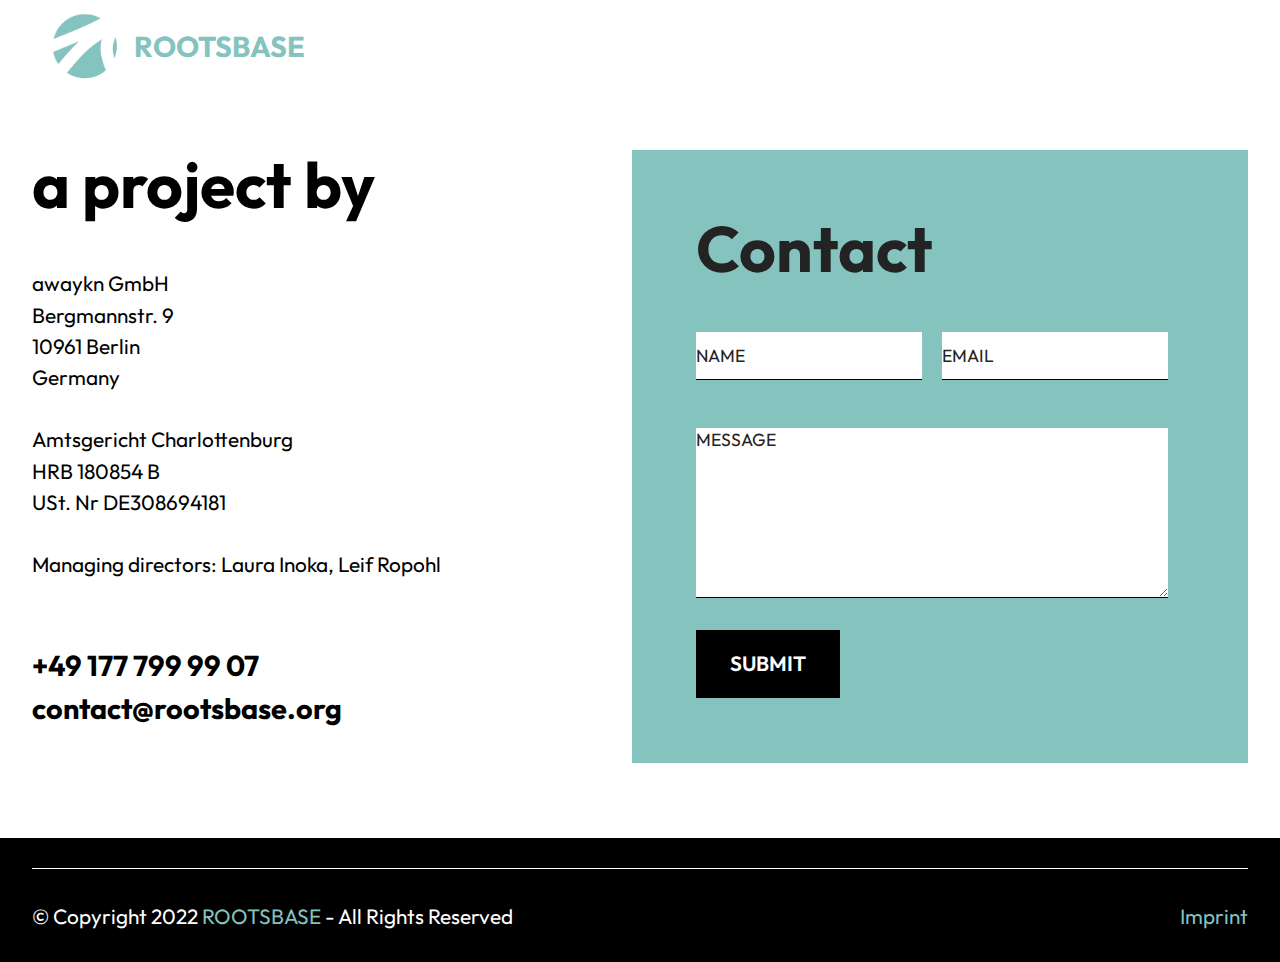
==== imprint.html @ 6f9ac97f "initial upload" ====
<!DOCTYPE html>
<html  >
<head>
  
  <meta charset="UTF-8">
  <meta http-equiv="X-UA-Compatible" content="IE=edge">
  
  <meta name="twitter:card" content="summary_large_image"/>
  <meta name="twitter:image:src" content="">
  <meta property="og:image" content="">
  <meta name="twitter:title" content="Imprint">
  <meta name="viewport" content="width=device-width, initial-scale=1, minimum-scale=1">
  <link rel="shortcut icon" href="assets/images/nur-kreis-99x99.png" type="image/x-icon">
  <meta name="description" content="">
  
  
  <title>Imprint</title>
  <link rel="stylesheet" href="assets/bootstrap/css/bootstrap.min.css">
  <link rel="stylesheet" href="assets/bootstrap/css/bootstrap-grid.min.css">
  <link rel="stylesheet" href="assets/bootstrap/css/bootstrap-reboot.min.css">
  <link rel="stylesheet" href="assets/dropdown/css/style.css">
  <link rel="stylesheet" href="assets/socicon/css/styles.css">
  <link rel="stylesheet" href="assets/theme/css/style.css">
  <link rel="preload" href="https://fonts.googleapis.com/css?family=Outfit:100,200,300,400,500,600,700,800,900&display=swap" as="style" onload="this.onload=null;this.rel='stylesheet'">
  <noscript><link rel="stylesheet" href="https://fonts.googleapis.com/css?family=Outfit:100,200,300,400,500,600,700,800,900&display=swap"></noscript>
  <link rel="preload" as="style" href="assets/mobirise/css/mbr-additional.css"><link rel="stylesheet" href="assets/mobirise/css/mbr-additional.css" type="text/css">
  
  
  
  

</head>
<body>
  
  <section data-bs-version="5.1" class="menu menu1 cid-tajoicP1tV" once="menu" id="menu01-0">
    

    <nav class="navbar navbar-dropdown navbar-expand-lg">
        <div class="container">
            <div class="navbar-brand">
                <span class="navbar-logo">
                    <a href="index.html">
                        <img src="assets/images/nur-kreis-99x99.png" alt="rootsbase - hydroponic gardening" style="height: 4.6rem;">
                    </a>
                </span>
                <span class="navbar-caption-wrap"><a class="navbar-caption text-primary display-5" href="#">ROOTSBASE</a></span>
            </div>
            
            
        </div>
    </nav>
</section>

<section data-bs-version="5.1" class="form form2 cid-tajou0NG75" id="form02-6">
    
    
    <div class="container">
        <div class="row justify-content-center">
            <div class="col-lg-6">

                <h2 class="mbr-section-title align-left mbr-fonts-style mb-5 display-2"><strong>a project by</strong></h2>
                <p class="mbr-text mbr-fonts-style align-left display-7">awaykn GmbH
<br>Bergmannstr. 9
<br>10961 Berlin
<br>Germany
<br>
<br>Amtsgericht Charlottenburg
<br>HRB 180854 B
<br>USt. Nr DE308694181
<br>
<br>Managing directors:  Laura Inoka, Leif Ropohl<br></p>
                <p class="contacts mbr-fonts-style pt-5 pb-3 align-left display-5"><strong>+49 177 799 99 07<br>contact@rootsbase.org<br></strong></p>

            </div>
            <div class="col-lg-6 mx-auto mbr-form" data-form-type="formoid">
                <!--Formbuilder Form-->
                <form action="https://mobirise.eu/" method="POST" class="mbr-form form-with-styler" data-form-title="Form Name"><input type="hidden" name="email" data-form-email="true" value="YdQHSQBgk8QNl/wSrjml9VeU4rzkvcahQTaX4Jbtgd1M3SgH7zpjZCjrYRnxJ6wNFTHvJFSC8l8YqrcV3+sjjbA+9Ew235Za1VnJ/8EFoYJEVMjXPOk8yLLMCjH7YdER.Jt8G+T42H0X4NTObTR8Z7Nn2zdV92CzjZN1xTVUISRgewZSI1/gy0QyWvEZDjWEoQ0S5vCdLX54I0mqhQecukswngM03gS+9ZXPHQIAs7qMO8ukkrBZl1yDUbFhacfDy">
                    <div class="row">
                        <div hidden="hidden" data-form-alert="" class="alert alert-success col-12">Thanks for filling out the form!</div>
                        <div hidden="hidden" data-form-alert-danger="" class="alert alert-danger col-12">Oops...! some
                            problem!</div>
                    </div>
                    <div class="dragArea row">
                        <div class="col-lg-12">
                            <h3 class="mbr-form-title align-left mbr-fonts-style mb-4 display-2">
                                <strong>Contact</strong></h3>
                        </div>
                        <div class="col-lg-6 col-md-12 col-sm-12 form-group mb-3" data-for="name">
                            <input type="text" name="name" placeholder="NAME" data-form-field="name" class="form-control display-7" value="" id="name-form02-6">
                        </div>
                        <div data-for="email" class="col-lg-6 col-md-12 col-sm-12 form-group mb-3">
                            <input type="email" name="email" placeholder="EMAIL" data-form-field="email" class="form-control display-7" value="" id="email-form02-6">
                        </div>
                        <div data-for="message" class="col-lg-12 col-md-12 col-sm-12 form-group mb-3">
                            <textarea name="message" placeholder="MESSAGE" data-form-field="message" class="form-control display-7" id="message-form02-6"></textarea>
                        </div>
                        <div class="col-auto">
                            <button type="submit" class="w-100 w-100 w-100 btn btn-black display-7">SUBMIT</button>
                        </div>
                    </div>
                </form>
                <!--Formbuilder Form-->
            </div>

        </div>
    </div>
</section>

<section data-bs-version="5.1" class="footer1 cid-tajoie03nD" once="footers" id="footer01-4">
    
    
    <div class="container">
        <div class="row">
            <div class="col-12">
                <div class="line">
                </div>
            </div>
            <div class="col-12 col-lg-6 col-md-7">
                <p class="mbr-text mb-0 align-left mbr-fonts-style display-7">
                    © Copyright 2022 <a href="index.html" class="text-primary">ROOTSBASE </a>- All Rights Reserved
                </p>
            </div>
            <div class="col-12 col-lg-6 col-md-5">
                <p class="mbr-text mb-0 align-right mbr-fonts-style display-7">
                    <a href="imprint.html" class="text-primary">Imprint</a></p>
            </div>
        </div>
    </div>
</section>


<script src="assets/bootstrap/js/bootstrap.bundle.min.js"></script>
  <script src="assets/smoothscroll/smooth-scroll.js"></script>
  <script src="assets/ytplayer/index.js"></script>
  <script src="assets/dropdown/js/navbar-dropdown.js"></script>
  <script src="assets/theme/js/script.js"></script>
  <script src="assets/formoid/formoid.min.js"></script>
  
  
  

</body>
</html>
---- assets/dropdown/css/style.css ----
.navbar-dropdown {
  left: 0;
  padding: 0;
  position: absolute;
  right: 0;
  top: 0;
  transition: all 0.45s ease;
  z-index: 1030;
  background: #282828; }
  .navbar-dropdown .navbar-logo {
    margin-right: 0.8rem;
    transition: margin 0.3s ease-in-out;
    vertical-align: middle; }
    .navbar-dropdown .navbar-logo img {
      height: 3.125rem;
      transition: all 0.3s ease-in-out; }
    .navbar-dropdown .navbar-logo.mbr-iconfont {
      font-size: 3.125rem;
      line-height: 3.125rem; }
  .navbar-dropdown .navbar-caption {
    font-weight: 700;
    white-space: normal;
    vertical-align: -4px;
    line-height: 3.125rem !important; }
    .navbar-dropdown .navbar-caption, .navbar-dropdown .navbar-caption:hover {
      color: inherit;
      text-decoration: none; }
  .navbar-dropdown .mbr-iconfont + .navbar-caption {
    vertical-align: -1px; }
  .navbar-dropdown.navbar-fixed-top {
    position: fixed; }
  .navbar-dropdown .navbar-brand span {
    vertical-align: -4px; }
  .navbar-dropdown.bg-color.transparent {
    background: none; }
  .navbar-dropdown.navbar-short .navbar-brand {
    padding: 0.625rem 0; }
    .navbar-dropdown.navbar-short .navbar-brand span {
      vertical-align: -1px; }
  .navbar-dropdown.navbar-short .navbar-caption {
    line-height: 2.375rem !important;
    vertical-align: -2px; }
  .navbar-dropdown.navbar-short .navbar-logo {
    margin-right: 0.5rem; }
    .navbar-dropdown.navbar-short .navbar-logo img {
      height: 2.375rem; }
    .navbar-dropdown.navbar-short .navbar-logo.mbr-iconfont {
      font-size: 2.375rem;
      line-height: 2.375rem; }
  .navbar-dropdown.navbar-short .mbr-table-cell {
    height: 3.625rem; }
  .navbar-dropdown .navbar-close {
    left: 0.6875rem;
    position: fixed;
    top: 0.75rem;
    z-index: 1000; }
  .navbar-dropdown .hamburger-icon {
    content: "";
    display: inline-block;
    vertical-align: middle;
    width: 16px;
    -webkit-box-shadow: 0 -6px 0 1px #282828,0 0 0 1px #282828,0 6px 0 1px #282828;
    -moz-box-shadow: 0 -6px 0 1px #282828,0 0 0 1px #282828,0 6px 0 1px #282828;
    box-shadow: 0 -6px 0 1px #282828,0 0 0 1px #282828,0 6px 0 1px #282828; }

.dropdown-menu .dropdown-toggle[data-toggle="dropdown-submenu"]::after {
  border-bottom: 0.35em solid transparent;
  border-left: 0.35em solid;
  border-right: 0;
  border-top: 0.35em solid transparent;
  margin-left: 0.3rem; }

.dropdown-menu .dropdown-item:focus {
  outline: 0; }

.nav-dropdown {
  font-size: 0.75rem;
  font-weight: 500;
  height: auto !important; }
  .nav-dropdown .nav-btn {
    padding-left: 1rem; }
  .nav-dropdown .link {
    margin: .667em 1.667em;
    font-weight: 500;
    padding: 0;
    transition: color .2s ease-in-out; }
    .nav-dropdown .link.dropdown-toggle {
      margin-right: 2.583em; }
      .nav-dropdown .link.dropdown-toggle::after {
        margin-left: .25rem;
        border-top: 0.35em solid;
        border-right: 0.35em solid transparent;
        border-left: 0.35em solid transparent;
        border-bottom: 0; }
      .nav-dropdown .link.dropdown-toggle[aria-expanded="true"] {
        margin: 0;
        padding: 0.667em 3.263em  0.667em 1.667em; }
  .nav-dropdown .link::after,
  .nav-dropdown .dropdown-item::after {
    color: inherit; }
  .nav-dropdown .btn {
    font-size: 0.75rem;
    font-weight: 700;
    letter-spacing: 0;
    margin-bottom: 0;
    padding-left: 1.25rem;
    padding-right: 1.25rem; }
  .nav-dropdown .dropdown-menu {
    border-radius: 0;
    border: 0;
    left: 0;
    margin: 0;
    padding-bottom: 1.25rem;
    padding-top: 1.25rem;
    position: relative; }
  .nav-dropdown .dropdown-submenu {
    margin-left: 0.125rem;
    top: 0; }
  .nav-dropdown .dropdown-item {
    font-weight: 500;
    line-height: 2;
    padding: 0.3846em 4.615em 0.3846em 1.5385em;
    position: relative;
    transition: color .2s ease-in-out, background-color .2s ease-in-out; }
    .nav-dropdown .dropdown-item::after {
      margin-top: -0.3077em;
      position: absolute;
      right: 1.1538em;
      top: 50%; }
    .nav-dropdown .dropdown-item:focus, .nav-dropdown .dropdown-item:hover {
      background: none; }

@media (max-width: 767px) {
  .nav-dropdown.navbar-toggleable-sm {
    bottom: 0;
    display: none;
    left: 0;
    overflow-x: hidden;
    position: fixed;
    top: 0;
    transform: translateX(-100%);
    -ms-transform: translateX(-100%);
    -webkit-transform: translateX(-100%);
    width: 18.75rem;
    z-index: 999; } }
.nav-dropdown.navbar-toggleable-xl {
  bottom: 0;
  display: none;
  left: 0;
  overflow-x: hidden;
  position: fixed;
  top: 0;
  transform: translateX(-100%);
  -ms-transform: translateX(-100%);
  -webkit-transform: translateX(-100%);
  width: 18.75rem;
  z-index: 999; }

.nav-dropdown-sm {
  display: block !important;
  overflow-x: hidden;
  overflow: auto;
  padding-top: 3.875rem; }
  .nav-dropdown-sm::after {
    content: "";
    display: block;
    height: 3rem;
    width: 100%; }
  .nav-dropdown-sm.collapse.in ~ .navbar-close {
    display: block !important; }
  .nav-dropdown-sm.collapsing, .nav-dropdown-sm.collapse.in {
    transform: translateX(0);
    -ms-transform: translateX(0);
    -webkit-transform: translateX(0);
    transition: all 0.25s ease-out;
    -webkit-transition: all 0.25s ease-out;
    background: #282828; }
  .nav-dropdown-sm.collapsing[aria-expanded="false"] {
    transform: translateX(-100%);
    -ms-transform: translateX(-100%);
    -webkit-transform: translateX(-100%); }
  .nav-dropdown-sm .nav-item {
    display: block;
    margin-left: 0 !important;
    padding-left: 0; }
  .nav-dropdown-sm .link,
  .nav-dropdown-sm .dropdown-item {
    border-top: 1px dotted rgba(255, 255, 255, 0.1);
    font-size: 0.8125rem;
    line-height: 1.6;
    margin: 0 !important;
    padding: 0.875rem 2.4rem 0.875rem 1.5625rem !important;
    position: relative;
    white-space: normal; }
    .nav-dropdown-sm .link:focus, .nav-dropdown-sm .link:hover,
    .nav-dropdown-sm .dropdown-item:focus,
    .nav-dropdown-sm .dropdown-item:hover {
      background: rgba(0, 0, 0, 0.2) !important;
      color: #c0a375; }
  .nav-dropdown-sm .nav-btn {
    position: relative;
    padding: 1.5625rem 1.5625rem 0 1.5625rem; }
    .nav-dropdown-sm .nav-btn::before {
      border-top: 1px dotted rgba(255, 255, 255, 0.1);
      content: "";
      left: 0;
      position: absolute;
      top: 0;
      width: 100%; }
    .nav-dropdown-sm .nav-btn + .nav-btn {
      padding-top: 0.625rem; }
      .nav-dropdown-sm .nav-btn + .nav-btn::before {
        display: none; }
  .nav-dropdown-sm .btn {
    padding: 0.625rem 0; }
  .nav-dropdown-sm .dropdown-toggle[data-toggle="dropdown-submenu"]::after {
    margin-left: .25rem;
    border-top: 0.35em solid;
    border-right: 0.35em solid transparent;
    border-left: 0.35em solid transparent;
    border-bottom: 0; }
  .nav-dropdown-sm .dropdown-toggle[data-toggle="dropdown-submenu"][aria-expanded="true"]::after {
    border-top: 0;
    border-right: 0.35em solid transparent;
    border-left: 0.35em solid transparent;
    border-bottom: 0.35em solid; }
  .nav-dropdown-sm .dropdown-menu {
    margin: 0;
    padding: 0;
    position: relative;
    top: 0;
    left: 0;
    width: 100%;
    border: 0;
    float: none;
    border-radius: 0;
    background: none; }
  .nav-dropdown-sm .dropdown-submenu {
    left: 100%;
    margin-left: 0.125rem;
    margin-top: -1.25rem;
    top: 0; }

.navbar-toggleable-sm .nav-dropdown .dropdown-menu {
  position: absolute; }

.navbar-toggleable-sm .nav-dropdown .dropdown-submenu {
  left: 100%;
  margin-left: 0.125rem;
  margin-top: -1.25rem;
  top: 0; }

.navbar-toggleable-sm.opened .nav-dropdown .dropdown-menu {
  position: relative; }

.navbar-toggleable-sm.opened .nav-dropdown .dropdown-submenu {
  left: 0;
  margin-left: 00rem;
  margin-top: 0rem;
  top: 0; }

.is-builder .nav-dropdown.collapsing {
  transition: none !important; }
---- assets/socicon/css/styles.css ----
@charset "UTF-8";

@font-face {
  font-family: 'Socicon';
  src:  url('../fonts/socicon.eot');
  src:  url('../fonts/socicon.eot?#iefix') format('embedded-opentype'),
    url('../fonts/socicon.woff2') format('woff2'),
    url('../fonts/socicon.ttf') format('truetype'),
    url('../fonts/socicon.woff') format('woff'),
    url('../fonts/socicon.svg#socicon') format('svg');
  font-weight: normal;
  font-style: normal;
  font-display: swap;
}

[data-icon]:before {
  font-family: "socicon" !important;
  content: attr(data-icon);
  font-style: normal !important;
  font-weight: normal !important;
  font-variant: normal !important;
  text-transform: none !important;
  speak: none;
  line-height: 1;
  -webkit-font-smoothing: antialiased;
  -moz-osx-font-smoothing: grayscale;
}

[class^="socicon-"], [class*=" socicon-"] {
  /* use !important to prevent issues with browser extensions that change fonts */
  font-family: 'Socicon' !important;
  speak: none;
  font-style: normal;
  font-weight: normal;
  font-variant: normal;
  text-transform: none;
  line-height: 1;

  /* Better Font Rendering =========== */
  -webkit-font-smoothing: antialiased;
  -moz-osx-font-smoothing: grayscale;
}

.socicon-eitaa:before {
  content: "\e97c";
}
.socicon-soroush:before {
  content: "\e97d";
}
.socicon-bale:before {
  content: "\e97e";
}
.socicon-zazzle:before {
  content: "\e97b";
}
.socicon-society6:before {
  content: "\e97a";
}
.socicon-redbubble:before {
  content: "\e979";
}
.socicon-avvo:before {
  content: "\e978";
}
.socicon-stitcher:before {
  content: "\e977";
}
.socicon-googlehangouts:before {
  content: "\e974";
}
.socicon-dlive:before {
  content: "\e975";
}
.socicon-vsco:before {
  content: "\e976";
}
.socicon-flipboard:before {
  content: "\e973";
}
.socicon-ubuntu:before {
  content: "\e958";
}
.socicon-artstation:before {
  content: "\e959";
}
.socicon-invision:before {
  content: "\e95a";
}
.socicon-torial:before {
  content: "\e95b";
}
.socicon-collectorz:before {
  content: "\e95c";
}
.socicon-seenthis:before {
  content: "\e95d";
}
.socicon-googleplaymusic:before {
  content: "\e95e";
}
.socicon-debian:before {
  content: "\e95f";
}
.socicon-filmfreeway:before {
  content: "\e960";
}
.socicon-gnome:before {
  content: "\e961";
}
.socicon-itchio:before {
  content: "\e962";
}
.socicon-jamendo:before {
  content: "\e963";
}
.socicon-mix:before {
  content: "\e964";
}
.socicon-sharepoint:before {
  content: "\e965";
}
.socicon-tinder:before {
  content: "\e966";
}
.socicon-windguru:before {
  content: "\e967";
}
.socicon-cdbaby:before {
  content: "\e968";
}
.socicon-elementaryos:before {
  content: "\e969";
}
.socicon-stage32:before {
  content: "\e96a";
}
.socicon-tiktok:before {
  content: "\e96b";
}
.socicon-gitter:before {
  content: "\e96c";
}
.socicon-letterboxd:before {
  content: "\e96d";
}
.socicon-threema:before {
  content: "\e96e";
}
.socicon-splice:before {
  content: "\e96f";
}
.socicon-metapop:before {
  content: "\e970";
}
.socicon-naver:before {
  content: "\e971";
}
.socicon-remote:before {
  content: "\e972";
}
.socicon-internet:before {
  content: "\e957";
}
.socicon-moddb:before {
  content: "\e94b";
}
.socicon-indiedb:before {
  content: "\e94c";
}
.socicon-traxsource:before {
  content: "\e94d";
}
.socicon-gamefor:before {
  content: "\e94e";
}
.socicon-pixiv:before {
  content: "\e94f";
}
.socicon-myanimelist:before {
  content: "\e950";
}
.socicon-blackberry:before {
  content: "\e951";
}
.socicon-wickr:before {
  content: "\e952";
}
.socicon-spip:before {
  content: "\e953";
}
.socicon-napster:before {
  content: "\e954";
}
.socicon-beatport:before {
  content: "\e955";
}
.socicon-hackerone:before {
  content: "\e956";
}
.socicon-hackernews:before {
  content: "\e946";
}
.socicon-smashwords:before {
  content: "\e947";
}
.socicon-kobo:before {
  content: "\e948";
}
.socicon-bookbub:before {
  content: "\e949";
}
.socicon-mailru:before {
  content: "\e94a";
}
.socicon-gitlab:before {
  content: "\e945";
}
.socicon-instructables:before {
  content: "\e944";
}
.socicon-portfolio:before {
  content: "\e943";
}
.socicon-codered:before {
  content: "\e940";
}
.socicon-origin:before {
  content: "\e941";
}
.socicon-nextdoor:before {
  content: "\e942";
}
.socicon-udemy:before {
  content: "\e93f";
}
.socicon-livemaster:before {
  content: "\e93e";
}
.socicon-crunchbase:before {
  content: "\e93b";
}
.socicon-homefy:before {
  content: "\e93c";
}
.socicon-calendly:before {
  content: "\e93d";
}
.socicon-realtor:before {
  content: "\e90f";
}
.socicon-tidal:before {
  content: "\e910";
}
.socicon-qobuz:before {
  content: "\e911";
}
.socicon-natgeo:before {
  content: "\e912";
}
.socicon-mastodon:before {
  content: "\e913";
}
.socicon-unsplash:before {
  content: "\e914";
}
.socicon-homeadvisor:before {
  content: "\e915";
}
.socicon-angieslist:before {
  content: "\e916";
}
.socicon-codepen:before {
  content: "\e917";
}
.socicon-slack:before {
  content: "\e918";
}
.socicon-openaigym:before {
  content: "\e919";
}
.socicon-logmein:before {
  content: "\e91a";
}
.socicon-fiverr:before {
  content: "\e91b";
}
.socicon-gotomeeting:before {
  content: "\e91c";
}
.socicon-aliexpress:before {
  content: "\e91d";
}
.socicon-guru:before {
  content: "\e91e";
}
.socicon-appstore:before {
  content: "\e91f";
}
.socicon-homes:before {
  content: "\e920";
}
.socicon-zoom:before {
  content: "\e921";
}
.socicon-alibaba:before {
  content: "\e922";
}
.socicon-craigslist:before {
  content: "\e923";
}
.socicon-wix:before {
  content: "\e924";
}
.socicon-redfin:before {
  content: "\e925";
}
.socicon-googlecalendar:before {
  content: "\e926";
}
.socicon-shopify:before {
  content: "\e927";
}
.socicon-freelancer:before {
  content: "\e928";
}
.socicon-seedrs:before {
  content: "\e929";
}
.socicon-bing:before {
  content: "\e92a";
}
.socicon-doodle:before {
  content: "\e92b";
}
.socicon-bonanza:before {
  content: "\e92c";
}
.socicon-squarespace:before {
  content: "\e92d";
}
.socicon-toptal:before {
  content: "\e92e";
}
.socicon-gust:before {
  content: "\e92f";
}
.socicon-ask:before {
  content: "\e930";
}
.socicon-trulia:before {
  content: "\e931";
}
.socicon-loomly:before {
  content: "\e932";
}
.socicon-ghost:before {
  content: "\e933";
}
.socicon-upwork:before {
  content: "\e934";
}
.socicon-fundable:before {
  content: "\e935";
}
.socicon-booking:before {
  content: "\e936";
}
.socicon-googlemaps:before {
  content: "\e937";
}
.socicon-zillow:before {
  content: "\e938";
}
.socicon-niconico:before {
  content: "\e939";
}
.socicon-toneden:before {
  content: "\e93a";
}
.socicon-augment:before {
  content: "\e908";
}
.socicon-bitbucket:before {
  content: "\e909";
}
.socicon-fyuse:before {
  content: "\e90a";
}
.socicon-yt-gaming:before {
  content: "\e90b";
}
.socicon-sketchfab:before {
  content: "\e90c";
}
.socicon-mobcrush:before {
  content: "\e90d";
}
.socicon-microsoft:before {
  content: "\e90e";
}
.socicon-pandora:before {
  content: "\e907";
}
.socicon-messenger:before {
  content: "\e906";
}
.socicon-gamewisp:before {
  content: "\e905";
}
.socicon-bloglovin:before {
  content: "\e904";
}
.socicon-tunein:before {
  content: "\e903";
}
.socicon-gamejolt:before {
  content: "\e901";
}
.socicon-trello:before {
  content: "\e902";
}
.socicon-spreadshirt:before {
  content: "\e900";
}
.socicon-500px:before {
  content: "\e000";
}
.socicon-8tracks:before {
  content: "\e001";
}
.socicon-airbnb:before {
  content: "\e002";
}
.socicon-alliance:before {
  content: "\e003";
}
.socicon-amazon:before {
  content: "\e004";
}
.socicon-amplement:before {
  content: "\e005";
}
.socicon-android:before {
  content: "\e006";
}
.socicon-angellist:before {
  content: "\e007";
}
.socicon-apple:before {
  content: "\e008";
}
.socicon-appnet:before {
  content: "\e009";
}
.socicon-baidu:before {
  content: "\e00a";
}
.socicon-bandcamp:before {
  content: "\e00b";
}
.socicon-battlenet:before {
  content: "\e00c";
}
.socicon-mixer:before {
  content: "\e00d";
}
.socicon-bebee:before {
  content: "\e00e";
}
.socicon-bebo:before {
  content: "\e00f";
}
.socicon-behance:before {
  content: "\e010";
}
.socicon-blizzard:before {
  content: "\e011";
}
.socicon-blogger:before {
  content: "\e012";
}
.socicon-buffer:before {
  content: "\e013";
}
.socicon-chrome:before {
  content: "\e014";
}
.socicon-coderwall:before {
  content: "\e015";
}
.socicon-curse:before {
  content: "\e016";
}
.socicon-dailymotion:before {
  content: "\e017";
}
.socicon-deezer:before {
  content: "\e018";
}
.socicon-delicious:before {
  content: "\e019";
}
.socicon-deviantart:before {
  content: "\e01a";
}
.socicon-diablo:before {
  content: "\e01b";
}
.socicon-digg:before {
  content: "\e01c";
}
.socicon-discord:before {
  content: "\e01d";
}
.socicon-disqus:before {
  content: "\e01e";
}
.socicon-douban:before {
  content: "\e01f";
}
.socicon-draugiem:before {
  content: "\e020";
}
.socicon-dribbble:before {
  content: "\e021";
}
.socicon-drupal:before {
  content: "\e022";
}
.socicon-ebay:before {
  content: "\e023";
}
.socicon-ello:before {
  content: "\e024";
}
.socicon-endomodo:before {
  content: "\e025";
}
.socicon-envato:before {
  content: "\e026";
}
.socicon-etsy:before {
  content: "\e027";
}
.socicon-facebook:before {
  content: "\e028";
}
.socicon-feedburner:before {
  content: "\e029";
}
.socicon-filmweb:before {
  content: "\e02a";
}
.socicon-firefox:before {
  content: "\e02b";
}
.socicon-flattr:before {
  content: "\e02c";
}
.socicon-flickr:before {
  content: "\e02d";
}
.socicon-formulr:before {
  content: "\e02e";
}
.socicon-forrst:before {
  content: "\e02f";
}
.socicon-foursquare:before {
  content: "\e030";
}
.socicon-friendfeed:before {
  content: "\e031";
}
.socicon-github:before {
  content: "\e032";
}
.socicon-goodreads:before {
  content: "\e033";
}
.socicon-google:before {
  content: "\e034";
}
.socicon-googlescholar:before {
  content: "\e035";
}
.socicon-googlegroups:before {
  content: "\e036";
}
.socicon-googlephotos:before {
  content: "\e037";
}
.socicon-googleplus:before {
  content: "\e038";
}
.socicon-grooveshark:before {
  content: "\e039";
}
.socicon-hackerrank:before {
  content: "\e03a";
}
.socicon-hearthstone:before {
  content: "\e03b";
}
.socicon-hellocoton:before {
  content: "\e03c";
}
.socicon-heroes:before {
  content: "\e03d";
}
.socicon-smashcast:before {
  content: "\e03e";
}
.socicon-horde:before {
  content: "\e03f";
}
.socicon-houzz:before {
  content: "\e040";
}
.socicon-icq:before {
  content: "\e041";
}
.socicon-identica:before {
  content: "\e042";
}
.socicon-imdb:before {
  content: "\e043";
}
.socicon-instagram:before {
  content: "\e044";
}
.socicon-issuu:before {
  content: "\e045";
}
.socicon-istock:before {
  content: "\e046";
}
.socicon-itunes:before {
  content: "\e047";
}
.socicon-keybase:before {
  content: "\e048";
}
.socicon-lanyrd:before {
  content: "\e049";
}
.socicon-lastfm:before {
  content: "\e04a";
}
.socicon-line:before {
  content: "\e04b";
}
.socicon-linkedin:before {
  content: "\e04c";
}
.socicon-livejournal:before {
  content: "\e04d";
}
.socicon-lyft:before {
  content: "\e04e";
}
.socicon-macos:before {
  content: "\e04f";
}
.socicon-mail:before {
  content: "\e050";
}
.socicon-medium:before {
  content: "\e051";
}
.socicon-meetup:before {
  content: "\e052";
}
.socicon-mixcloud:before {
  content: "\e053";
}
.socicon-modelmayhem:before {
  content: "\e054";
}
.socicon-mumble:before {
  content: "\e055";
}
.socicon-myspace:before {
  content: "\e056";
}
.socicon-newsvine:before {
  content: "\e057";
}
.socicon-nintendo:before {
  content: "\e058";
}
.socicon-npm:before {
  content: "\e059";
}
.socicon-odnoklassniki:before {
  content: "\e05a";
}
.socicon-openid:before {
  content: "\e05b";
}
.socicon-opera:before {
  content: "\e05c";
}
.socicon-outlook:before {
  content: "\e05d";
}
.socicon-overwatch:before {
  content: "\e05e";
}
.socicon-patreon:before {
  content: "\e05f";
}
.socicon-paypal:before {
  content: "\e060";
}
.socicon-periscope:before {
  content: "\e061";
}
.socicon-persona:before {
  content: "\e062";
}
.socicon-pinterest:before {
  content: "\e063";
}
.socicon-play:before {
  content: "\e064";
}
.socicon-player:before {
  content: "\e065";
}
.socicon-playstation:before {
  content: "\e066";
}
.socicon-pocket:before {
  content: "\e067";
}
.socicon-qq:before {
  content: "\e068";
}
.socicon-quora:before {
  content: "\e069";
}
.socicon-raidcall:before {
  content: "\e06a";
}
.socicon-ravelry:before {
  content: "\e06b";
}
.socicon-reddit:before {
  content: "\e06c";
}
.socicon-renren:before {
  content: "\e06d";
}
.socicon-researchgate:before {
  content: "\e06e";
}
.socicon-residentadvisor:before {
  content: "\e06f";
}
.socicon-reverbnation:before {
  content: "\e070";
}
.socicon-rss:before {
  content: "\e071";
}
.socicon-sharethis:before {
  content: "\e072";
}
.socicon-skype:before {
  content: "\e073";
}
.socicon-slideshare:before {
  content: "\e074";
}
.socicon-smugmug:before {
  content: "\e075";
}
.socicon-snapchat:before {
  content: "\e076";
}
.socicon-songkick:before {
  content: "\e077";
}
.socicon-soundcloud:before {
  content: "\e078";
}
.socicon-spotify:before {
  content: "\e079";
}
.socicon-stackexchange:before {
  content: "\e07a";
}
.socicon-stackoverflow:before {
  content: "\e07b";
}
.socicon-starcraft:before {
  content: "\e07c";
}
.socicon-stayfriends:before {
  content: "\e07d";
}
.socicon-steam:before {
  content: "\e07e";
}
.socicon-storehouse:before {
  content: "\e07f";
}
.socicon-strava:before {
  content: "\e080";
}
.socicon-streamjar:before {
  content: "\e081";
}
.socicon-stumbleupon:before {
  content: "\e082";
}
.socicon-swarm:before {
  content: "\e083";
}
.socicon-teamspeak:before {
  content: "\e084";
}
.socicon-teamviewer:before {
  content: "\e085";
}
.socicon-technorati:before {
  content: "\e086";
}
.socicon-telegram:before {
  content: "\e087";
}
.socicon-tripadvisor:before {
  content: "\e088";
}
.socicon-tripit:before {
  content: "\e089";
}
.socicon-triplej:before {
  content: "\e08a";
}
.socicon-tumblr:before {
  content: "\e08b";
}
.socicon-twitch:before {
  content: "\e08c";
}
.socicon-twitter:before {
  content: "\e08d";
}
.socicon-uber:before {
  content: "\e08e";
}
.socicon-ventrilo:before {
  content: "\e08f";
}
.socicon-viadeo:before {
  content: "\e090";
}
.socicon-viber:before {
  content: "\e091";
}
.socicon-viewbug:before {
  content: "\e092";
}
.socicon-vimeo:before {
  content: "\e093";
}
.socicon-vine:before {
  content: "\e094";
}
.socicon-vkontakte:before {
  content: "\e095";
}
.socicon-warcraft:before {
  content: "\e096";
}
.socicon-wechat:before {
  content: "\e097";
}
.socicon-weibo:before {
  content: "\e098";
}
.socicon-whatsapp:before {
  content: "\e099";
}
.socicon-wikipedia:before {
  content: "\e09a";
}
.socicon-windows:before {
  content: "\e09b";
}
.socicon-wordpress:before {
  content: "\e09c";
}
.socicon-wykop:before {
  content: "\e09d";
}
.socicon-xbox:before {
  content: "\e09e";
}
.socicon-xing:before {
  content: "\e09f";
}
.socicon-yahoo:before {
  content: "\e0a0";
}
.socicon-yammer:before {
  content: "\e0a1";
}
.socicon-yandex:before {
  content: "\e0a2";
}
.socicon-yelp:before {
  content: "\e0a3";
}
.socicon-younow:before {
  content: "\e0a4";
}
.socicon-youtube:before {
  content: "\e0a5";
}
.socicon-zapier:before {
  content: "\e0a6";
}
.socicon-zerply:before {
  content: "\e0a7";
}
.socicon-zomato:before {
  content: "\e0a8";
}
.socicon-zynga:before {
  content: "\e0a9";
}
---- assets/theme/css/style.css ----
@charset "UTF-8";
section {
  background-color: #ffffff;
}

body {
  font-style: normal;
  line-height: 1.5;
  font-weight: 400;
  color: #232323;
  position: relative;
}

button {
  background-color: transparent;
  border-color: transparent;
}

section,
.container,
.container-fluid {
  position: relative;
  word-wrap: break-word;
}

@media (min-width: 992px) {
  .container, .container-fluid {
    padding: 0 2rem!important;
  }
}

@media (min-width: 767px) {
  .container, .container-fluid {
    padding: 0 2rem;
  }
}

.container {
  max-width: 1650px;
}

a.mbr-iconfont:hover {
  text-decoration: none;
}

.article .lead p,
.article .lead ul,
.article .lead ol,
.article .lead pre,
.article .lead blockquote {
  margin-bottom: 0;
}

a {
  font-style: normal;
  cursor: pointer;
}
a, a:hover {
  text-decoration: none;
}

.mbr-section-title {
  font-style: normal;
  line-height: 1.3;
}

.mbr-section-subtitle {
  line-height: 1.3;
}

.mbr-text {
  font-style: normal;
  line-height: 1.7;
}

h1,
h2,
h3,
h4,
h5,
h6,
.display-1,
.display-2,
.display-4,
.display-5,
.display-7,
span,
p,
a {
  line-height: 1;
  word-break: break-word;
  word-wrap: break-word;
}

b,
strong {
  font-weight: bold;
}

input:-webkit-autofill, input:-webkit-autofill:hover, input:-webkit-autofill:focus, input:-webkit-autofill:active {
  transition-delay: 9999s;
  -webkit-transition-property: background-color, color;
  transition-property: background-color, color;
}

textarea[type=hidden] {
  display: none;
}

section {
  background-position: 50% 50%;
  background-repeat: no-repeat;
  background-size: cover;
}
section .mbr-background-video,
section .mbr-background-video-preview {
  position: absolute;
  bottom: 0;
  left: 0;
  right: 0;
  top: 0;
}

.hidden {
  visibility: hidden;
}

.mbr-z-index20 {
  z-index: 20;
}

/*! Base colors */
.mbr-white {
  color: #ffffff;
}

.mbr-black {
  color: #111111;
}

.mbr-bg-white {
  background-color: #ffffff;
}

.mbr-bg-black {
  background-color: #000000;
}

/*! Text-aligns */
.align-left {
  text-align: left;
}

.align-center {
  text-align: center;
}

.align-right {
  text-align: right;
}

@media (max-width: 767px) {
.align-left, .align-right {
  text-align: center;
}
}


/*! Font-weight  */
.mbr-light {
  font-weight: 300;
}

.mbr-regular {
  font-weight: 400;
}

.mbr-semibold {
  font-weight: 500;
}

.mbr-bold {
  font-weight: 700;
}

/*! Media  */
.media-content {
  flex-basis: 100%;
}

.media-container-row {
  display: flex;
  flex-direction: row;
  flex-wrap: wrap;
  justify-content: center;
  align-content: center;
  align-items: start;
}
.media-container-row .media-size-item {
  width: 400px;
}

.media-container-column {
  display: flex;
  flex-direction: column;
  flex-wrap: wrap;
  justify-content: center;
  align-content: center;
  align-items: stretch;
}
.media-container-column > * {
  width: 100%;
}

@media (min-width: 992px) {
  .media-container-row {
    flex-wrap: nowrap;
  }
}
figure {
  margin-bottom: 0;
  overflow: hidden;
}

figure[mbr-media-size] {
  transition: width 0.1s;
}

img,
iframe {
  display: block;
  width: 100%;
}

.card {
  background-color: transparent;
  border: none;
}

.card-box {
  width: 100%;
}

.card-img {
  text-align: center;
  flex-shrink: 0;
  -webkit-flex-shrink: 0;
}

.media {
  max-width: 100%;
  margin: 0 auto;
}

.mbr-figure {
  align-self: center;
}

.media-container > div {
  max-width: 100%;
}

.mbr-figure img,
.card-img img {
  width: 100%;
}

@media (max-width: 991px) {
  .media-size-item {
    width: auto !important;
  }

  .media {
    width: auto;
  }

  .mbr-figure {
    width: 100% !important;
  }
}
/*! Buttons */
.mbr-section-btn {
  margin-left: -0.6rem;
  margin-right: -0.6rem;
  font-size: 0;
}

.btn {
  font-weight: 600;
  border-width: 1px;
  font-style: normal;
  margin: 0.6rem 0.6rem;
  white-space: normal;
  transition: all 0.2s ease-in-out;
  display: inline-flex;
  align-items: center;
  justify-content: center;
  word-break: break-word;
}

.btn-sm {
  font-weight: 600;
  letter-spacing: 0px;
  transition: all 0.3s ease-in-out;
}

.btn-md {
  font-weight: 600;
  letter-spacing: 0px;
  transition: all 0.3s ease-in-out;
}

.btn-lg {
  font-weight: 600;
  letter-spacing: 0px;
  transition: all 0.3s ease-in-out;
}

.btn-form {
  margin: 0;
}
.btn-form:hover {
  cursor: pointer;
}

nav .mbr-section-btn {
  margin-left: 0rem;
  margin-right: 0rem;
}

/*! Btn icon margin */
.btn .mbr-iconfont,
.btn.btn-sm .mbr-iconfont {
  order: 1;
  cursor: pointer;
  margin-left: 0.5rem;
  vertical-align: sub;
}

.btn.btn-md .mbr-iconfont,
.btn.btn-md .mbr-iconfont {
  margin-left: 0.8rem;
}

.mbr-regular {
  font-weight: 400;
}

.mbr-semibold {
  font-weight: 500;
}

.mbr-bold {
  font-weight: 700;
}

[type=submit] {
  -webkit-appearance: none;
}

/*! Full-screen */
.mbr-fullscreen .mbr-overlay {
  min-height: 100vh;
}

.mbr-fullscreen {
  display: flex;
  display: -moz-flex;
  display: -ms-flex;
  display: -o-flex;
  align-items: center;
  min-height: 100vh;
  padding-top: 3rem;
  padding-bottom: 3rem;
}

/*! Map */
.map {
  height: 25rem;
  position: relative;
}
.map iframe {
  width: 100%;
  height: 100%;
}

/*! Scroll to top arrow */
.mbr-arrow-up {
  bottom: 25px;
  right: 90px;
  position: fixed;
  text-align: right;
  z-index: 5000;
  color: #ffffff;
  font-size: 22px;
}

.mbr-arrow-up a {
  background: rgba(0, 0, 0, 0.2);
  border-radius: 50%;
  color: #fff;
  display: inline-block;
  height: 60px;
  width: 60px;
  border: 2px solid #fff;
  outline-style: none !important;
  position: relative;
  text-decoration: none;
  transition: all 0.3s ease-in-out;
  cursor: pointer;
  text-align: center;
}
.mbr-arrow-up a:hover {
  background-color: rgba(0, 0, 0, 0.4);
}
.mbr-arrow-up a i {
  line-height: 60px;
}

.mbr-arrow-up-icon {
  display: block;
  color: #fff;
}

.mbr-arrow-up-icon::before {
  content: "›";
  display: inline-block;
  font-family: serif;
  font-size: 22px;
  line-height: 1;
  font-style: normal;
  position: relative;
  top: 6px;
  left: -4px;
  transform: rotate(-90deg);
}

/*! Arrow Down */
.mbr-arrow {
  position: absolute;
  bottom: 45px;
  left: 50%;
  width: 60px;
  height: 60px;
  cursor: pointer;
  background-color: rgba(80, 80, 80, 0.5);
  border-radius: 50%;
  transform: translateX(-50%);
}
@media (max-width: 767px) {
  .mbr-arrow {
    display: none;
  }
}
.mbr-arrow > a {
  display: inline-block;
  text-decoration: none;
  outline-style: none;
  -webkit-animation: arrowdown 1.7s ease-in-out infinite;
          animation: arrowdown 1.7s ease-in-out infinite;
  color: #ffffff;
}
.mbr-arrow > a > i {
  position: absolute;
  top: -2px;
  left: 15px;
  font-size: 2rem;
}

#scrollToTop a i::before {
  content: "";
  position: absolute;
  display: block;
  border-bottom: 2.5px solid #fff;
  border-left: 2.5px solid #fff;
  width: 27.8%;
  height: 27.8%;
  left: 50%;
  top: 51%;
  transform: translateY(-30%) translateX(-50%) rotate(135deg);
}

@keyframes arrowdown {
  0% {
    transform: translateY(0px);
  }
  50% {
    transform: translateY(-5px);
  }
  100% {
    transform: translateY(0px);
  }
}
@-webkit-keyframes arrowdown {
  0% {
    transform: translateY(0px);
  }
  50% {
    transform: translateY(-5px);
  }
  100% {
    transform: translateY(0px);
  }
}
@media (max-width: 500px) {
  .mbr-arrow-up {
    left: 0;
    right: 0;
    text-align: center;
  }
}
/*Gradients animation*/
@keyframes gradient-animation {
  from {
    background-position: 0% 100%;
    -webkit-animation-timing-function: ease-in-out;
            animation-timing-function: ease-in-out;
  }
  to {
    background-position: 100% 0%;
    -webkit-animation-timing-function: ease-in-out;
            animation-timing-function: ease-in-out;
  }
}
@-webkit-keyframes gradient-animation {
  from {
    background-position: 0% 100%;
    -webkit-animation-timing-function: ease-in-out;
            animation-timing-function: ease-in-out;
  }
  to {
    background-position: 100% 0%;
    -webkit-animation-timing-function: ease-in-out;
            animation-timing-function: ease-in-out;
  }
}
.bg-gradient {
  background-size: 200% 200%;
  animation: gradient-animation 5s infinite alternate;
  -webkit-animation: gradient-animation 5s infinite alternate;
}

.menu .navbar-brand {
  display: -webkit-flex;
}
.menu .navbar-brand span {
  display: flex;
  display: -webkit-flex;
}
.menu .navbar-brand .navbar-caption-wrap {
  display: -webkit-flex;
}
.menu .navbar-brand .navbar-logo img {
  display: -webkit-flex;
  width: auto;
}
@media (min-width: 768px) and (max-width: 991px) {
  .menu .navbar-toggleable-sm .navbar-nav {
    display: -ms-flexbox;
  }
}
@media (max-width: 991px) {
  .menu .navbar-collapse {
    max-height: 93.5vh;
  }
  .menu .navbar-collapse.show {
    overflow: auto;
  }
}
@media (min-width: 992px) {
  .menu .navbar-nav.nav-dropdown {
    display: -webkit-flex;
  }
  .menu .navbar-toggleable-sm .navbar-collapse {
    display: -webkit-flex !important;
  }
  .menu .collapsed .navbar-collapse {
    max-height: 93.5vh;
  }
  .menu .collapsed .navbar-collapse.show {
    overflow: auto;
  }
}
@media (max-width: 767px) {
  .menu .navbar-collapse {
    max-height: 80vh;
  }
}

.nav-link .mbr-iconfont {
  margin-right: 0.5rem;
}

.navbar {
  display: -webkit-flex;
  -webkit-flex-wrap: wrap;
  -webkit-align-items: center;
  -webkit-justify-content: space-between;
}

.navbar-collapse {
  -webkit-flex-basis: 100%;
  -webkit-flex-grow: 1;
  -webkit-align-items: center;
}

.nav-dropdown .link {
  padding: 0.667em 1.667em !important;
  margin: 0 !important;
}

.nav {
  display: -webkit-flex;
  -webkit-flex-wrap: wrap;
}

.row {
  display: -webkit-flex;
  -webkit-flex-wrap: wrap;
}

.justify-content-center {
  -webkit-justify-content: center;
}

.form-inline {
  display: -webkit-flex;
}

.card-wrapper {
  -webkit-flex: 1;
}

.carousel-control {
  z-index: 10;
  display: -webkit-flex;
}

.carousel-controls {
  display: -webkit-flex;
}

.media {
  display: -webkit-flex;
}

.form-group:focus {
  outline: none;
}

.jq-selectbox__select {
  padding: 7px 0;
  position: relative;
}

.jq-selectbox__dropdown {
  overflow: hidden;
  border-radius: 10px;
  position: absolute;
  top: 100%;
  left: 0 !important;
  width: 100% !important;
}

.jq-selectbox__trigger-arrow {
  right: 0;
  transform: translateY(-50%);
}

.jq-selectbox li {
  padding: 1.07em 0.5em;
}

input[type=range] {
  padding-left: 0 !important;
  padding-right: 0 !important;
}

.modal-dialog,
.modal-content {
  height: 100%;
}

.modal-dialog .carousel-inner {
  height: calc(100vh - 1.75rem);
}
@media (max-width: 575px) {
  .modal-dialog .carousel-inner {
    height: calc(100vh - 1rem);
  }
}

.carousel-item {
  text-align: center;
}

.carousel-item img {
  margin: auto;
}

.navbar-toggler {
  align-self: flex-start;
  padding: 0.25rem 0.75rem;
  font-size: 1.25rem;
  line-height: 1;
  background: transparent;
  border: 1px solid transparent;
  border-radius: 0.25rem;
}

.navbar-toggler:focus,
.navbar-toggler:hover {
  text-decoration: none;
  box-shadow: none;
}

.navbar-toggler-icon {
  display: inline-block;
  width: 1.5em;
  height: 1.5em;
  vertical-align: middle;
  content: "";
  background: no-repeat center center;
  background-size: 100% 100%;
}

.navbar-toggler-left {
  position: absolute;
  left: 1rem;
}

.navbar-toggler-right {
  position: absolute;
  right: 1rem;
}

.card-img {
  width: auto;
}

.menu .navbar.collapsed:not(.beta-menu) {
  flex-direction: column;
}

.carousel-item.active,
.carousel-item-next,
.carousel-item-prev {
  display: flex;
}

.note-air-layout .dropup .dropdown-menu,
.note-air-layout .navbar-fixed-bottom .dropdown .dropdown-menu {
  bottom: initial !important;
}

html,
body {
  height: auto;
  min-height: 100vh;
}

.dropup .dropdown-toggle::after {
  display: none;
}

.form-asterisk {
  font-family: initial;
  position: absolute;
  top: -2px;
  font-weight: normal;
}

.form-control-label {
  position: relative;
  cursor: pointer;
  margin-bottom: 0.357em;
  padding: 0;
}

.alert {
  color: #ffffff;
  border-radius: 0;
  border: 0;
  font-size: 1.1rem;
  line-height: 1.5;
  margin-bottom: 1.875rem;
  padding: 1.25rem;
  position: relative;
  text-align: center;
}
.alert.alert-form::after {
  background-color: inherit;
  bottom: -7px;
  content: "";
  display: block;
  height: 14px;
  left: 50%;
  margin-left: -7px;
  position: absolute;
  transform: rotate(45deg);
  width: 14px;
}

.form-control {
  background-color: #ffffff;
  background-clip: border-box;
  color: #232323;
  line-height: 1rem !important;
  height: auto;
  padding: 0.6rem 1.2rem;
  transition: border-color 0.25s ease 0s;
  border: 1px solid transparent !important;
  border-radius: 4px;
  box-shadow: rgba(0, 0, 0, 0.07) 0px 1px 1px 0px, rgba(0, 0, 0, 0.07) 0px 1px 3px 0px, rgba(0, 0, 0, 0.03) 0px 0px 0px 1px;
}
.form-active .form-control:invalid {
  border-color: red;
}

form .row {
  margin-left: -0.6rem;
  margin-right: -0.6rem;
}
form .row [class*=col] {
  padding-left: 0.6rem;
  padding-right: 0.6rem;
}

form .mbr-section-btn {
  margin: 0;
  padding-left: 0.6rem;
  padding-right: 0.6rem;
}

form .btn {
  display: flex;
  padding: 0.6rem 1.2rem;
  margin: 0;
}

form .form-check-input {
  margin-top: 0.5;
}

textarea.form-control {
  line-height: 1.5rem !important;
}

.form-group {
  margin-bottom: 1.2rem;
}

.form-control,
form .btn {
  min-height: 48px;
}

.gdpr-block label span.textGDPR input[name=gdpr] {
  top: 7px;
}

.form-control:focus {
  box-shadow: none;
}

:focus {
  outline: none;
}

.mbr-overlay {
  background-color: #000;
  bottom: 0;
  left: 0;
  opacity: 0.5;
  position: absolute;
  right: 0;
  top: 0;
  z-index: 0;
  pointer-events: none;
}

blockquote {
  font-style: italic;
  padding: 3rem;
  font-size: 1.09rem;
  position: relative;
  border-left: 3px solid;
}

ul,
ol,
pre,
blockquote {
  margin-bottom: 2.3125rem;
}

.mt-4 {
  margin-top: 2rem !important;
}

.mb-4 {
  margin-bottom: 2rem !important;
}

@media (min-width: 992px) {
  .container {
    padding-left: 16px;
    padding-right: 16px;
  }

  .row {
    margin-left: -16px;
    margin-right: -16px;
  }
  .row > [class*=col] {
    padding-left: 16px;
    padding-right: 16px;
  }
}
@media (min-width: 768px) {
  .container-fluid {
    padding-left: 32px;
    padding-right: 32px;
  }
}
@media (min-width: 768px) and (max-width: 991px) {
  .mbr-container {
    padding-left: 32px;
    padding-right: 32px;
  }
}
@media (max-width: 767px) {
  .mbr-container {
    padding-left: 16px;
    padding-right: 16px;
  }
}
.card-wrapper,
.item-wrapper {
  overflow: hidden;
}

.app-video-wrapper > img {
  opacity: 1;
}

.item {
  position: relative;
}

.dropdown-menu .dropdown-menu {
  left: 100%;
}

.dropdown-item + .dropdown-menu {
  display: none;
}

.dropdown-item:hover + .dropdown-menu,
.dropdown-menu:hover {
  display: block;
}

@media (min-aspect-ratio: 16/9) {
  .mbr-video-foreground {
    height: 300% !important;
    top: -100% !important;
  }
}
@media (max-aspect-ratio: 16/9) {
  .mbr-video-foreground {
    width: 300% !important;
    left: -100% !important;
  }
}
---- assets/mobirise/css/mbr-additional.css ----
.btn {
  border-width: 2px;
}
body {
  font-family: Outfit;
}
.display-1 {
  font-family: 'Outfit', sans-serif;
  font-size: 6rem;
  line-height: 0.9;
}
.display-1 > .mbr-iconfont {
  font-size: 7.5rem;
}
.display-2 {
  font-family: 'Outfit', sans-serif;
  font-size: 4rem;
  line-height: 1.1;
}
.display-2 > .mbr-iconfont {
  font-size: 5rem;
}
.display-4 {
  font-family: 'Outfit', sans-serif;
  font-size: 1.1rem;
  line-height: 1.5;
}
.display-4 > .mbr-iconfont {
  font-size: 1.375rem;
}
.display-5 {
  font-family: 'Outfit', sans-serif;
  font-size: 1.8rem;
  line-height: 1.5;
}
.display-5 > .mbr-iconfont {
  font-size: 2.25rem;
}
.display-7 {
  font-family: 'Outfit', sans-serif;
  font-size: 1.3rem;
  line-height: 1.5;
}
.display-7 > .mbr-iconfont {
  font-size: 1.625rem;
}
/* ---- Fluid typography for mobile devices ---- */
/* 1.4 - font scale ratio ( bootstrap == 1.42857 ) */
/* 100vw - current viewport width */
/* (48 - 20)  48 == 48rem == 768px, 20 == 20rem == 320px(minimal supported viewport) */
/* 0.65 - min scale variable, may vary */
@media (max-width: 992px) {
  .display-1 {
    font-size: 4.8rem;
  }
}
@media (max-width: 768px) {
  .display-1 {
    font-size: 4.2rem;
    font-size: calc( 2.75rem + (6 - 2.75) * ((100vw - 20rem) / (48 - 20)));
    line-height: calc( 1.1 * (2.75rem + (6 - 2.75) * ((100vw - 20rem) / (48 - 20))));
  }
  .display-2 {
    font-size: 3.2rem;
    font-size: calc( 2.05rem + (4 - 2.05) * ((100vw - 20rem) / (48 - 20)));
    line-height: calc( 1.3 * (2.05rem + (4 - 2.05) * ((100vw - 20rem) / (48 - 20))));
  }
  .display-4 {
    font-size: 0.88rem;
    font-size: calc( 1.0350000000000001rem + (1.1 - 1.0350000000000001) * ((100vw - 20rem) / (48 - 20)));
    line-height: calc( 1.4 * (1.0350000000000001rem + (1.1 - 1.0350000000000001) * ((100vw - 20rem) / (48 - 20))));
  }
  .display-5 {
    font-size: 1.44rem;
    font-size: calc( 1.28rem + (1.8 - 1.28) * ((100vw - 20rem) / (48 - 20)));
    line-height: calc( 1.4 * (1.28rem + (1.8 - 1.28) * ((100vw - 20rem) / (48 - 20))));
  }
  .display-7 {
    font-size: 1.04rem;
    font-size: calc( 1.105rem + (1.3 - 1.105) * ((100vw - 20rem) / (48 - 20)));
    line-height: calc( 1.4 * (1.105rem + (1.3 - 1.105) * ((100vw - 20rem) / (48 - 20))));
  }
}
/* Buttons */
.btn {
  padding: 0.8rem 1.8rem;
  border-radius: 0px;
}
.btn-sm {
  padding: 0.6rem 1.2rem;
  border-radius: 0px;
}
.btn-md {
  padding: 0.6rem 1.2rem;
  border-radius: 0px;
}
.btn-lg {
  padding: 1rem 2.6rem;
  border-radius: 0px;
}
.bg-primary {
  background-color: #84c3be !important;
}
.bg-success {
  background-color: #40b0bf !important;
}
.bg-info {
  background-color: #47b5ed !important;
}
.bg-warning {
  background-color: #ffe161 !important;
}
.bg-danger {
  background-color: #ff9966 !important;
}
.btn-primary,
.btn-primary:active {
  background-color: #84c3be !important;
  border-color: #84c3be !important;
  color: #ffffff !important;
}
.btn-primary:hover,
.btn-primary:focus,
.btn-primary.focus,
.btn-primary.active {
  color: white !important;
  background-color: black  !important;
  border-color: black  !important;
}
.btn-primary.disabled,
.btn-primary:disabled {
  color: #ffffff !important;
  background-color: #4fa29b !important;
  border-color: #4fa29b !important;
}
.btn-secondary,
.btn-secondary:active {
  background-color: #ff6666 !important;
  border-color: #ff6666 !important;
  color: #ffffff !important;
}
.btn-secondary:hover,
.btn-secondary:focus,
.btn-secondary.focus,
.btn-secondary.active {
  color: white !important;
  background-color: black  !important;
  border-color: black  !important;
}
.btn-secondary.disabled,
.btn-secondary:disabled {
  color: #ffffff !important;
  background-color: #ff0f0f !important;
  border-color: #ff0f0f !important;
}
.btn-info,
.btn-info:active {
  background-color: #47b5ed !important;
  border-color: #47b5ed !important;
  color: #ffffff !important;
}
.btn-info:hover,
.btn-info:focus,
.btn-info.focus,
.btn-info.active {
  color: white !important;
  background-color: black  !important;
  border-color: black  !important;
}
.btn-info.disabled,
.btn-info:disabled {
  color: #ffffff !important;
  background-color: #148cca !important;
  border-color: #148cca !important;
}
.btn-success,
.btn-success:active {
  background-color: #40b0bf !important;
  border-color: #40b0bf !important;
  color: #ffffff !important;
}
.btn-success:hover,
.btn-success:focus,
.btn-success.focus,
.btn-success.active {
  color: white !important;
  background-color: black  !important;
  border-color: black  !important;
}
.btn-success.disabled,
.btn-success:disabled {
  color: #ffffff !important;
  background-color: #2a747e !important;
  border-color: #2a747e !important;
}
.btn-warning,
.btn-warning:active {
  background-color: #ffe161 !important;
  border-color: #ffe161 !important;
  color: #614f00 !important;
}
.btn-warning:hover,
.btn-warning:focus,
.btn-warning.focus,
.btn-warning.active {
  color: white !important;
  background-color: black  !important;
  border-color: black  !important;
}
.btn-warning.disabled,
.btn-warning:disabled {
  color: #614f00 !important;
  background-color: #ffd10a !important;
  border-color: #ffd10a !important;
}
.btn-danger,
.btn-danger:active {
  background-color: #ff9966 !important;
  border-color: #ff9966 !important;
  color: #ffffff !important;
}
.btn-danger:hover,
.btn-danger:focus,
.btn-danger.focus,
.btn-danger.active {
  color: white !important;
  background-color: black  !important;
  border-color: black  !important;
}
.btn-danger.disabled,
.btn-danger:disabled {
  color: #ffffff !important;
  background-color: #ff5f0f !important;
  border-color: #ff5f0f !important;
}
.btn-white,
.btn-white:active {
  background-color: #fafafa !important;
  border-color: #fafafa !important;
  color: #7a7a7a !important;
}
.btn-white:hover,
.btn-white:focus,
.btn-white.focus,
.btn-white.active {
  color: white !important;
  background-color: black  !important;
  border-color: black  !important;
}
.btn-white.disabled,
.btn-white:disabled {
  color: #7a7a7a !important;
  background-color: #cfcfcf !important;
  border-color: #cfcfcf !important;
}
.btn-black,
.btn-black:active {
  background-color: #000000 !important;
  border-color: #000000 !important;
  color: #ffffff !important;
}
.btn-black:hover,
.btn-black:focus,
.btn-black.focus,
.btn-black.active {
  color: white !important;
  background-color: black  !important;
  border-color: black  !important;
}
.btn-black.disabled,
.btn-black:disabled {
  color: #ffffff !important;
  background-color: #000000 !important;
  border-color: #000000 !important;
}
.btn-primary-outline,
.btn-primary-outline:active {
  background-color: transparent !important;
  border-color: #84c3be;
  color: #84c3be;
}
.btn-primary-outline:hover,
.btn-primary-outline:focus,
.btn-primary-outline.focus,
.btn-primary-outline.active {
  color: #4fa29b !important;
  background-color: transparent!important;
  border-color: #4fa29b !important;
  box-shadow: none!important;
}
.btn-primary-outline.disabled,
.btn-primary-outline:disabled {
  color: #ffffff !important;
  background-color: #84c3be !important;
  border-color: #84c3be !important;
}
.btn-secondary-outline,
.btn-secondary-outline:active {
  background-color: transparent !important;
  border-color: #ff6666;
  color: #ff6666;
}
.btn-secondary-outline:hover,
.btn-secondary-outline:focus,
.btn-secondary-outline.focus,
.btn-secondary-outline.active {
  color: #ff0f0f !important;
  background-color: transparent!important;
  border-color: #ff0f0f !important;
  box-shadow: none!important;
}
.btn-secondary-outline.disabled,
.btn-secondary-outline:disabled {
  color: #ffffff !important;
  background-color: #ff6666 !important;
  border-color: #ff6666 !important;
}
.btn-info-outline,
.btn-info-outline:active {
  background-color: transparent !important;
  border-color: #47b5ed;
  color: #47b5ed;
}
.btn-info-outline:hover,
.btn-info-outline:focus,
.btn-info-outline.focus,
.btn-info-outline.active {
  color: #148cca !important;
  background-color: transparent!important;
  border-color: #148cca !important;
  box-shadow: none!important;
}
.btn-info-outline.disabled,
.btn-info-outline:disabled {
  color: #ffffff !important;
  background-color: #47b5ed !important;
  border-color: #47b5ed !important;
}
.btn-success-outline,
.btn-success-outline:active {
  background-color: transparent !important;
  border-color: #40b0bf;
  color: #40b0bf;
}
.btn-success-outline:hover,
.btn-success-outline:focus,
.btn-success-outline.focus,
.btn-success-outline.active {
  color: #2a747e !important;
  background-color: transparent!important;
  border-color: #2a747e !important;
  box-shadow: none!important;
}
.btn-success-outline.disabled,
.btn-success-outline:disabled {
  color: #ffffff !important;
  background-color: #40b0bf !important;
  border-color: #40b0bf !important;
}
.btn-warning-outline,
.btn-warning-outline:active {
  background-color: transparent !important;
  border-color: #ffe161;
  color: #ffe161;
}
.btn-warning-outline:hover,
.btn-warning-outline:focus,
.btn-warning-outline.focus,
.btn-warning-outline.active {
  color: #ffd10a !important;
  background-color: transparent!important;
  border-color: #ffd10a !important;
  box-shadow: none!important;
}
.btn-warning-outline.disabled,
.btn-warning-outline:disabled {
  color: #614f00 !important;
  background-color: #ffe161 !important;
  border-color: #ffe161 !important;
}
.btn-danger-outline,
.btn-danger-outline:active {
  background-color: transparent !important;
  border-color: #ff9966;
  color: #ff9966;
}
.btn-danger-outline:hover,
.btn-danger-outline:focus,
.btn-danger-outline.focus,
.btn-danger-outline.active {
  color: #ff5f0f !important;
  background-color: transparent!important;
  border-color: #ff5f0f !important;
  box-shadow: none!important;
}
.btn-danger-outline.disabled,
.btn-danger-outline:disabled {
  color: #ffffff !important;
  background-color: #ff9966 !important;
  border-color: #ff9966 !important;
}
.btn-black-outline,
.btn-black-outline:active {
  background-color: transparent !important;
  border-color: #232323;
  color: #232323;
}
.btn-black-outline:hover,
.btn-black-outline:focus,
.btn-black-outline.focus,
.btn-black-outline.active {
  color: #000000 !important;
  background-color: transparent!important;
  border-color: #000000 !important;
  box-shadow: none!important;
}
.btn-black-outline.disabled,
.btn-black-outline:disabled {
  color: #ffffff !important;
  background-color: #232323 !important;
  border-color: #232323 !important;
}
.btn-white-outline,
.btn-white-outline:active {
  background-color: transparent !important;
  border-color: #fafafa;
  color: #fafafa;
}
.btn-white-outline:hover,
.btn-white-outline:focus,
.btn-white-outline.focus,
.btn-white-outline.active {
  color: #cfcfcf !important;
  background-color: transparent!important;
  border-color: #cfcfcf !important;
  box-shadow: none!important;
}
.btn-white-outline.disabled,
.btn-white-outline:disabled {
  color: #7a7a7a !important;
  background-color: #fafafa !important;
  border-color: #fafafa !important;
}
.text-primary {
  color: #84c3be !important;
}
.text-secondary {
  color: #ff6666 !important;
}
.text-success {
  color: #40b0bf !important;
}
.text-info {
  color: #47b5ed !important;
}
.text-warning {
  color: #ffe161 !important;
}
.text-danger {
  color: #ff9966 !important;
}
.text-white {
  color: #fafafa !important;
}
.text-black {
  color: #232323 !important;
}
a.text-primary:hover,
a.text-primary:focus,
a.text-primary.active {
  color: #84c3be !important;
}
a.text-secondary:hover,
a.text-secondary:focus,
a.text-secondary.active {
  color: #ff0000 !important;
}
a.text-success:hover,
a.text-success:focus,
a.text-success.active {
  color: #266a73 !important;
}
a.text-info:hover,
a.text-info:focus,
a.text-info.active {
  color: #1283bc !important;
}
a.text-warning:hover,
a.text-warning:focus,
a.text-warning.active {
  color: #facb00 !important;
}
a.text-danger:hover,
a.text-danger:focus,
a.text-danger.active {
  color: #ff5500 !important;
}
a.text-white:hover,
a.text-white:focus,
a.text-white.active {
  color: #c7c7c7 !important;
}
a.text-black:hover,
a.text-black:focus,
a.text-black.active {
  color: #000000 !important;
}
a[class*="text-"]:not(.nav-link):not(.dropdown-item):not([role]):not(.navbar-caption) {
  position: relative;
  background-image: transparent;
  background-size: 10000px 2px;
  background-repeat: no-repeat;
  background-position: 0px 1.2em;
  background-position: -10000px 1.2em;
}
a[class*="text-"]:not(.nav-link):not(.dropdown-item):not([role]):not(.navbar-caption):hover {
  transition: background-position 2s ease-in-out;
  background-image: none;
  background-position: 0px 1.2em;
}
.nav-tabs .nav-link.active {
  color: #84c3be;
}
.nav-tabs .nav-link:not(.active) {
  color: #232323;
}
.alert-success {
  background-color: #70c770;
}
.alert-info {
  background-color: #47b5ed;
}
.alert-warning {
  background-color: #ffe161;
}
.alert-danger {
  background-color: #ff9966;
}
.mbr-gallery-filter li.active .btn {
  background-color: #84c3be;
  border-color: #84c3be;
  color: #ffffff;
}
.mbr-gallery-filter li.active .btn:focus {
  box-shadow: none;
}
a,
a:hover {
  color: #84c3be;
}
.mbr-plan-header.bg-primary .mbr-plan-subtitle,
.mbr-plan-header.bg-primary .mbr-plan-price-desc {
  color: #daedeb;
}
.mbr-plan-header.bg-success .mbr-plan-subtitle,
.mbr-plan-header.bg-success .mbr-plan-price-desc {
  color: #a0d8df;
}
.mbr-plan-header.bg-info .mbr-plan-subtitle,
.mbr-plan-header.bg-info .mbr-plan-price-desc {
  color: #ffffff;
}
.mbr-plan-header.bg-warning .mbr-plan-subtitle,
.mbr-plan-header.bg-warning .mbr-plan-price-desc {
  color: #ffffff;
}
.mbr-plan-header.bg-danger .mbr-plan-subtitle,
.mbr-plan-header.bg-danger .mbr-plan-price-desc {
  color: #ffffff;
}
/* Scroll to top button*/
.scrollToTop_wraper {
  display: none;
}
.form-control {
  font-family: 'Outfit', sans-serif;
  font-size: 1.1rem;
  line-height: 1.5;
  font-weight: 400;
}
.form-control > .mbr-iconfont {
  font-size: 1.375rem;
}
.form-control:hover,
.form-control:focus {
  box-shadow: rgba(0, 0, 0, 0.07) 0px 1px 1px 0px, rgba(0, 0, 0, 0.07) 0px 1px 3px 0px, rgba(0, 0, 0, 0.03) 0px 0px 0px 1px;
  border-color: #84c3be !important;
}
.form-control:-webkit-input-placeholder {
  font-family: 'Outfit', sans-serif;
  font-size: 1.1rem;
  line-height: 1.5;
  font-weight: 400;
}
.form-control:-webkit-input-placeholder > .mbr-iconfont {
  font-size: 1.375rem;
}
blockquote {
  border-color: #84c3be;
}
/* Forms */
.jq-selectbox li:hover,
.jq-selectbox li.selected {
  background-color: #84c3be;
  color: #ffffff;
}
.jq-number__spin {
  transition: 0.25s ease;
}
.jq-number__spin:hover {
  border-color: #84c3be;
}
.jq-selectbox .jq-selectbox__trigger-arrow,
.jq-number__spin.minus:after,
.jq-number__spin.plus:after {
  transition: 0.4s;
  border-top-color: #353535;
  border-bottom-color: #353535;
}
.jq-selectbox:hover .jq-selectbox__trigger-arrow,
.jq-number__spin.minus:hover:after,
.jq-number__spin.plus:hover:after {
  border-top-color: #84c3be;
  border-bottom-color: #84c3be;
}
.xdsoft_datetimepicker .xdsoft_calendar td.xdsoft_default,
.xdsoft_datetimepicker .xdsoft_calendar td.xdsoft_current,
.xdsoft_datetimepicker .xdsoft_timepicker .xdsoft_time_box > div > div.xdsoft_current {
  color: #000000 !important;
  background-color: #84c3be !important;
  box-shadow: none !important;
}
.xdsoft_datetimepicker .xdsoft_calendar td:hover,
.xdsoft_datetimepicker .xdsoft_timepicker .xdsoft_time_box > div > div:hover {
  color: #000000 !important;
  background: #ff6666 !important;
  box-shadow: none !important;
}
.lazy-bg {
  background-image: none !important;
}
.lazy-placeholder:not(section),
.lazy-none {
  display: block;
  position: relative;
  padding-bottom: 56.25%;
  width: 100%;
  height: auto;
}
iframe.lazy-placeholder,
.lazy-placeholder:after {
  content: '';
  position: absolute;
  width: 200px;
  height: 200px;
  background: transparent no-repeat center;
  background-size: contain;
  top: 50%;
  left: 50%;
  transform: translateX(-50%) translateY(-50%);
  background-image: url("data:image/svg+xml;charset=UTF-8,%3csvg width='32' height='32' viewBox='0 0 64 64' xmlns='http://www.w3.org/2000/svg' stroke='%2384c3be' %3e%3cg fill='none' fill-rule='evenodd'%3e%3cg transform='translate(16 16)' stroke-width='2'%3e%3ccircle stroke-opacity='.5' cx='16' cy='16' r='16'/%3e%3cpath d='M32 16c0-9.94-8.06-16-16-16'%3e%3canimateTransform attributeName='transform' type='rotate' from='0 16 16' to='360 16 16' dur='1s' repeatCount='indefinite'/%3e%3c/path%3e%3c/g%3e%3c/g%3e%3c/svg%3e");
}
section.lazy-placeholder:after {
  opacity: 0.5;
}
body {
  overflow-x: hidden;
}
a {
  transition: color 0.6s;
}
.cid-t0pQmq4nMM .navbar-dropdown {
  position: relative !important;
}
.cid-t0pQmq4nMM .navbar-dropdown {
  position: absolute !important;
}
.cid-t0pQmq4nMM .show .link,
.cid-t0pQmq4nMM .show .mbr-iconfont,
.cid-t0pQmq4nMM .show .phone {
  color: #ffffff !important;
}
.cid-t0pQmq4nMM .opened .navbar-caption {
  color: #ffffff !important;
}
.cid-t0pQmq4nMM .opened .hamburger span {
  background-color: #ffffff !important;
}
.cid-t0pQmq4nMM .phone {
  padding-left: 4rem;
  color: #000000;
}
@media (max-width: 992px) {
  .cid-t0pQmq4nMM .phone {
    text-align: center;
    display: block;
    padding: 1rem 0;
  }
}
.cid-t0pQmq4nMM .dropdown-item:before {
  font-family: Moririse2 !important;
  content: "\e966";
  display: inline-block;
  width: 0;
  position: absolute;
  left: 1rem;
  top: 0.5rem;
  margin-right: 0.5rem;
  line-height: 1;
  font-size: inherit;
  vertical-align: middle;
  text-align: center;
  overflow: hidden;
  transform: scale(0, 1);
  transition: all 0.25s ease-in-out;
}
.cid-t0pQmq4nMM .dropdown-menu {
  padding: 1rem 0;
}
.cid-t0pQmq4nMM .dropdown-item {
  color: #ffffff !important;
}
.cid-t0pQmq4nMM .dropdown-item span {
  color: #ffffff !important;
}
.cid-t0pQmq4nMM .dropdown-item:hover,
.cid-t0pQmq4nMM .dropdown-item:focus {
  color: #84c3be !important;
}
.cid-t0pQmq4nMM .dropdown-item:first-child {
  border-top-left-radius: 4px;
  border-top-right-radius: 4px;
}
.cid-t0pQmq4nMM .dropdown-item:last-child {
  border-bottom: none;
  border-bottom-left-radius: 4px;
  border-bottom-right-radius: 4px;
}
.cid-t0pQmq4nMM .nav-dropdown .link {
  padding: 0 0.3em !important;
  margin: 0.667em 1em !important;
}
.cid-t0pQmq4nMM .nav-dropdown .link.dropdown-toggle::after {
  margin-left: 0.5rem;
  margin-top: 0.2rem;
}
.cid-t0pQmq4nMM .nav-link {
  position: relative;
}
.cid-t0pQmq4nMM .container {
  display: flex;
  margin: auto;
}
@media (min-width: 992px) {
  .cid-t0pQmq4nMM .container {
    flex-wrap: nowrap;
  }
}
.cid-t0pQmq4nMM .iconfont-wrapper {
  color: #000000 !important;
  font-size: 1.5rem;
  padding-right: 0.5rem;
}
.cid-t0pQmq4nMM .dropdown-menu,
.cid-t0pQmq4nMM .navbar.opened {
  background: #000000 !important;
}
.cid-t0pQmq4nMM .nav-item:focus,
.cid-t0pQmq4nMM .nav-link:focus {
  outline: none;
}
.cid-t0pQmq4nMM .dropdown .dropdown-menu .dropdown-item {
  width: auto;
  transition: all 0.25s ease-in-out;
}
.cid-t0pQmq4nMM .dropdown .dropdown-menu .dropdown-item::after {
  right: 0.5rem;
}
.cid-t0pQmq4nMM .dropdown .dropdown-menu .dropdown-item .mbr-iconfont {
  margin-right: 0.5rem;
  vertical-align: sub;
}
.cid-t0pQmq4nMM .dropdown .dropdown-menu .dropdown-item .mbr-iconfont:before {
  display: inline-block;
  transform: scale(1, 1);
  transition: all 0.25s ease-in-out;
}
.cid-t0pQmq4nMM .collapsed .dropdown-menu .dropdown-item:before {
  display: none;
}
.cid-t0pQmq4nMM .collapsed .dropdown .dropdown-menu .dropdown-item {
  padding: 0.235em 1.5em 0.235em 1.5em !important;
  transition: none;
  margin: 0 !important;
}
.cid-t0pQmq4nMM .navbar {
  min-height: 70px;
  transition: all 0.3s;
  border-bottom: 1px solid transparent;
  background: rgba(0, 0, 0, 0);
}
.cid-t0pQmq4nMM .navbar.opened {
  transition: all 0.3s;
}
.cid-t0pQmq4nMM .navbar .dropdown-item {
  padding: 0.5rem 1.8rem;
}
.cid-t0pQmq4nMM .navbar .navbar-logo img {
  width: auto;
}
.cid-t0pQmq4nMM .navbar .navbar-collapse {
  justify-content: flex-end;
  z-index: 1;
}
.cid-t0pQmq4nMM .navbar.collapsed {
  justify-content: center;
}
.cid-t0pQmq4nMM .navbar.collapsed .nav-item .nav-link::before {
  display: none;
}
.cid-t0pQmq4nMM .navbar.collapsed.opened .dropdown-menu {
  top: 0;
}
@media (min-width: 992px) {
  .cid-t0pQmq4nMM .navbar.collapsed.opened:not(.navbar-short) .navbar-collapse {
    max-height: calc(98.5vh - 4.6rem);
  }
}
.cid-t0pQmq4nMM .navbar.collapsed .dropdown-menu .dropdown-submenu {
  left: 0 !important;
}
.cid-t0pQmq4nMM .navbar.collapsed .dropdown-menu .dropdown-item:after {
  right: auto;
}
.cid-t0pQmq4nMM .navbar.collapsed .dropdown-menu .dropdown-toggle[data-toggle="dropdown-submenu"]:after {
  margin-left: 0.5rem;
  margin-top: 0.2rem;
  border-top: 0.35em solid;
  border-right: 0.35em solid transparent;
  border-left: 0.35em solid transparent;
  border-bottom: 0;
  top: 41%;
}
.cid-t0pQmq4nMM .navbar.collapsed ul.navbar-nav li {
  margin: auto;
}
.cid-t0pQmq4nMM .navbar.collapsed .dropdown-menu .dropdown-item {
  padding: 0.25rem 1.5rem;
  text-align: center;
}
.cid-t0pQmq4nMM .navbar.collapsed .icons-menu {
  padding-left: 0;
  padding-right: 0;
  padding-top: 0.5rem;
  padding-bottom: 0.5rem;
}
@media (max-width: 991px) {
  .cid-t0pQmq4nMM .navbar .nav-item .nav-link::before {
    display: none;
  }
  .cid-t0pQmq4nMM .navbar.opened .dropdown-menu {
    top: 0;
  }
  .cid-t0pQmq4nMM .navbar .dropdown-menu .dropdown-submenu {
    left: 0 !important;
  }
  .cid-t0pQmq4nMM .navbar .dropdown-menu .dropdown-item:after {
    right: auto;
  }
  .cid-t0pQmq4nMM .navbar .dropdown-menu .dropdown-toggle[data-toggle="dropdown-submenu"]:after {
    margin-left: 0.5rem;
    margin-top: 0.2rem;
    border-top: 0.35em solid;
    border-right: 0.35em solid transparent;
    border-left: 0.35em solid transparent;
    border-bottom: 0;
    top: 40%;
  }
  .cid-t0pQmq4nMM .navbar .navbar-logo img {
    height: 3rem !important;
  }
  .cid-t0pQmq4nMM .navbar ul.navbar-nav li {
    margin: auto;
  }
  .cid-t0pQmq4nMM .navbar .dropdown-menu .dropdown-item {
    padding: 0.25rem 1.5rem !important;
    text-align: center;
  }
  .cid-t0pQmq4nMM .navbar .navbar-brand {
    flex-shrink: initial;
    flex-basis: auto;
    word-break: break-word;
    padding-right: 2rem;
  }
  .cid-t0pQmq4nMM .navbar .navbar-toggler {
    flex-basis: auto;
  }
  .cid-t0pQmq4nMM .navbar .icons-menu {
    padding-left: 0;
    padding-top: 0.5rem;
    padding-bottom: 0.5rem;
  }
}
.cid-t0pQmq4nMM .navbar.navbar-short {
  min-height: 60px;
}
.cid-t0pQmq4nMM .navbar.navbar-short .navbar-logo img {
  height: 2.5rem !important;
}
.cid-t0pQmq4nMM .navbar.navbar-short .navbar-brand {
  min-height: 60px;
  padding: 0;
}
.cid-t0pQmq4nMM .navbar-brand {
  min-height: 70px;
  flex-shrink: 0;
  align-items: center;
  margin-right: 0;
  padding: 10px 0;
  transition: all 0.3s;
  word-break: break-word;
  z-index: 1;
}
.cid-t0pQmq4nMM .navbar-brand .navbar-caption {
  line-height: inherit !important;
}
.cid-t0pQmq4nMM .navbar-brand .navbar-logo a {
  outline: none;
}
.cid-t0pQmq4nMM .dropdown-item.active,
.cid-t0pQmq4nMM .dropdown-item:active {
  background-color: transparent;
}
.cid-t0pQmq4nMM .navbar-expand-lg .navbar-nav .nav-link {
  padding: 0;
}
.cid-t0pQmq4nMM .nav-dropdown .link.dropdown-toggle {
  margin-right: 1.667em;
}
.cid-t0pQmq4nMM .nav-dropdown .link.dropdown-toggle[aria-expanded="true"] {
  margin-right: 0;
  padding: 0.667em 1.667em;
}
.cid-t0pQmq4nMM .navbar.navbar-expand-lg .dropdown .dropdown-menu {
  background: #000000;
}
.cid-t0pQmq4nMM .navbar.navbar-expand-lg .dropdown .dropdown-menu .dropdown-submenu {
  margin: 0;
  left: 100%;
}
.cid-t0pQmq4nMM .navbar .dropdown.open > .dropdown-menu {
  display: block;
}
.cid-t0pQmq4nMM ul.navbar-nav {
  flex-wrap: wrap;
}
.cid-t0pQmq4nMM .navbar-buttons {
  text-align: center;
  min-width: 170px;
}
.cid-t0pQmq4nMM button.navbar-toggler {
  outline: none;
  width: 31px;
  height: 20px;
  cursor: pointer;
  transition: all 0.2s;
  position: relative;
  align-self: center;
}
.cid-t0pQmq4nMM button.navbar-toggler .hamburger span {
  position: absolute;
  right: 0;
  width: 30px;
  height: 2px;
  border-right: 5px;
  background-color: #000000;
}
.cid-t0pQmq4nMM button.navbar-toggler .hamburger span:nth-child(1) {
  top: 0;
  transition: all 0.2s;
}
.cid-t0pQmq4nMM button.navbar-toggler .hamburger span:nth-child(2) {
  top: 8px;
  transition: all 0.15s;
}
.cid-t0pQmq4nMM button.navbar-toggler .hamburger span:nth-child(3) {
  top: 8px;
  transition: all 0.15s;
}
.cid-t0pQmq4nMM button.navbar-toggler .hamburger span:nth-child(4) {
  top: 16px;
  transition: all 0.2s;
}
.cid-t0pQmq4nMM nav.opened .hamburger span:nth-child(1) {
  top: 8px;
  width: 0;
  opacity: 0;
  right: 50%;
  transition: all 0.2s;
}
.cid-t0pQmq4nMM nav.opened .hamburger span:nth-child(2) {
  transform: rotate(45deg);
  transition: all 0.25s;
}
.cid-t0pQmq4nMM nav.opened .hamburger span:nth-child(3) {
  transform: rotate(-45deg);
  transition: all 0.25s;
}
.cid-t0pQmq4nMM nav.opened .hamburger span:nth-child(4) {
  top: 8px;
  width: 0;
  opacity: 0;
  right: 50%;
  transition: all 0.2s;
}
.cid-t0pQmq4nMM .navbar-dropdown {
  padding: 0 1rem;
}
.cid-t0pQmq4nMM a.nav-link {
  display: flex;
  align-items: center;
  justify-content: center;
}
.cid-t0pQmq4nMM .icons-menu {
  flex-wrap: nowrap;
  display: flex;
  justify-content: center;
  padding-left: 1rem;
  padding-right: 1rem;
  padding-top: 0.3rem;
  text-align: center;
}
@media screen and (-ms-high-contrast: active), (-ms-high-contrast: none) {
  .cid-t0pQmq4nMM .navbar {
    height: 70px;
  }
  .cid-t0pQmq4nMM .navbar.opened {
    height: auto;
  }
  .cid-t0pQmq4nMM .nav-item .nav-link:hover::before {
    width: 175%;
    max-width: calc(100% + 2rem);
    left: -1rem;
  }
}
.cid-t0pQm4J6tO {
  padding-top: 34rem;
  padding-bottom: 0rem;
  background-image: url("../../../assets/images/hydroponic-gardening-1050x600.png");
}
@media (max-width: 767px) {
  .cid-t0pQm4J6tO {
    padding-top: 30.6rem;
  }
}
.cid-t0pQm4J6tO .mbr-section-title {
  color: #000000;
}
.cid-t0pQm4J6tO .d-flex {
  align-items: flex-end;
  justify-content: flex-end;
}
@media (max-width: 767px) {
  .cid-t0pQm4J6tO .d-flex {
    justify-content: center;
  }
}
.cid-t0pQm4J6tO .link-wrapper {
  display: flex;
  align-items: flex-end;
  justify-content: flex-end;
  cursor: pointer;
  margin-top: 2rem;
}
.cid-t0pQm4J6tO .link-wrapper .link-icon {
  font-size: 6rem;
  transform: rotate(-45deg) translate(-20px, 30px);
  padding-left: 1rem;
  transition: all 0.3s;
  transform-origin: left;
}
@media (max-width: 767px) {
  .cid-t0pQm4J6tO .link-wrapper {
    justify-content: center;
  }
}
.cid-t0pQm4J6tO .link-wrapper:hover .link-icon {
  transform: rotate(-45deg) scale(0.5) translate(-30px, 50px);
}
.cid-t0pQm4J6tO .mbr-section-subtitle {
  width: fit-content;
  text-align: center;
  background: #000000;
  cursor: pointer;
  transform: rotate(-90deg);
  display: block;
  transform-origin: left;
  margin-left: 4.1rem;
  padding: 2rem 4rem;
  padding-bottom: 2.5rem;
  margin-bottom: 0;
  color: #ffffff;
  transition: all 0.3s;
}
.cid-t0pQm4J6tO .mbr-section-subtitle:hover {
  background: #84c3be;
  color: #000000;
}
@media (max-width: 767px) {
  .cid-t0pQm4J6tO .mbr-section-subtitle {
    width: 300px;
    padding: 2rem 2rem;
    margin-left: 3.5rem;
  }
}
.cid-t0pQm4J6tO .link,
.cid-t0pQm4J6tO .link-icon {
  color: #000000;
}
.cid-t0pQpaMdPP {
  padding-top: 1rem;
  padding-bottom: 3rem;
  background-color: #000000;
}
.cid-t0pQpaMdPP .mbr-section-title {
  color: #ffffff;
}
.cid-t0pQpaMdPP .mbr-section-subtitle {
  color: #ffffff;
}
.cid-t0pQpaMdPP h3 {
  max-width: 600px;
  margin-right: auto;
  margin-left: 0;
}
.cid-t0pQpaMdPP h4,
.cid-t0pQpaMdPP .mbr-section-btn {
  max-width: 800px;
  margin-right: 0;
  margin-left: auto;
}
.cid-t0pVR2cNzO {
  padding-top: 3rem;
  padding-bottom: 5rem;
  background-color: #000000;
}
.cid-t0pVR2cNzO .row {
  justify-content: center;
}
.cid-t0pVR2cNzO img {
  transition: all 0.3s;
  object-fit: cover;
}
@media (min-width: 767px) {
  .cid-t0pVR2cNzO .card1 {
    margin-top: 10rem;
  }
}
@media (min-width: 1400px) {
  .cid-t0pVR2cNzO .card1 {
    margin-top: 10rem;
    padding: 0 3rem;
  }
  .cid-t0pVR2cNzO .card2 {
    padding: 0 3rem;
  }
}
.cid-t0pVR2cNzO .image-wrapper {
  overflow: hidden;
  position: relative;
  cursor: pointer;
}
@media (max-width: 991px) {
  .cid-t0pVR2cNzO .image-wrapper {
    padding: 1rem;
  }
}
.cid-t0pVR2cNzO .image-wrapper:hover img {
  transform: scale(1.15) rotate(-5deg);
}
.cid-t0pVR2cNzO .image-wrapper:hover .img-link {
  background: #84c3be;
  color: #000000;
}
@media (max-width: 767px) {
  .cid-t0pVR2cNzO .image-wrapper {
    margin-bottom: 2rem;
  }
}
.cid-t0pVR2cNzO .img-link {
  background: #000000;
  transition: all 0.1s;
  padding: 2rem;
  position: absolute;
  bottom: -1rem;
  left: 0;
  color: #ffffff;
}
@media (min-width: 992px) {
  .cid-t0pVR2cNzO .text-wrapper {
    padding: 0 2rem;
  }
}
.cid-t0pVR2cNzO p {
  max-width: 500px;
}
.cid-t0pVR2cNzO .mbr-text,
.cid-t0pVR2cNzO .mbr-section-btn {
  color: #ffffff;
}
.cid-t0pVR2cNzO .mbr-section-title {
  color: #ffffff;
}
.cid-t0pWjG0Nek {
  padding-top: 30px;
  padding-bottom: 30px;
  background-color: #000000;
  overflow: hidden;
}
.cid-t0pWjG0Nek .line {
  width: 100%;
  height: 1px;
  background: currentColor;
  margin-bottom: 2rem;
}
.cid-t0pWjG0Nek .mbr-text,
.cid-t0pWjG0Nek .line {
  color: #ffffff;
}
.cid-tajoicP1tV .navbar-dropdown {
  position: relative !important;
}
.cid-tajoicP1tV .navbar-dropdown {
  position: absolute !important;
}
.cid-tajoicP1tV .show .link,
.cid-tajoicP1tV .show .mbr-iconfont,
.cid-tajoicP1tV .show .phone {
  color: #ffffff !important;
}
.cid-tajoicP1tV .opened .navbar-caption {
  color: #ffffff !important;
}
.cid-tajoicP1tV .opened .hamburger span {
  background-color: #ffffff !important;
}
.cid-tajoicP1tV .phone {
  padding-left: 4rem;
  color: #000000;
}
@media (max-width: 992px) {
  .cid-tajoicP1tV .phone {
    text-align: center;
    display: block;
    padding: 1rem 0;
  }
}
.cid-tajoicP1tV .dropdown-item:before {
  font-family: Moririse2 !important;
  content: "\e966";
  display: inline-block;
  width: 0;
  position: absolute;
  left: 1rem;
  top: 0.5rem;
  margin-right: 0.5rem;
  line-height: 1;
  font-size: inherit;
  vertical-align: middle;
  text-align: center;
  overflow: hidden;
  transform: scale(0, 1);
  transition: all 0.25s ease-in-out;
}
.cid-tajoicP1tV .dropdown-menu {
  padding: 1rem 0;
}
.cid-tajoicP1tV .dropdown-item {
  color: #ffffff !important;
}
.cid-tajoicP1tV .dropdown-item span {
  color: #ffffff !important;
}
.cid-tajoicP1tV .dropdown-item:hover,
.cid-tajoicP1tV .dropdown-item:focus {
  color: #84c3be !important;
}
.cid-tajoicP1tV .dropdown-item:first-child {
  border-top-left-radius: 4px;
  border-top-right-radius: 4px;
}
.cid-tajoicP1tV .dropdown-item:last-child {
  border-bottom: none;
  border-bottom-left-radius: 4px;
  border-bottom-right-radius: 4px;
}
.cid-tajoicP1tV .nav-dropdown .link {
  padding: 0 0.3em !important;
  margin: 0.667em 1em !important;
}
.cid-tajoicP1tV .nav-dropdown .link.dropdown-toggle::after {
  margin-left: 0.5rem;
  margin-top: 0.2rem;
}
.cid-tajoicP1tV .nav-link {
  position: relative;
}
.cid-tajoicP1tV .container {
  display: flex;
  margin: auto;
}
@media (min-width: 992px) {
  .cid-tajoicP1tV .container {
    flex-wrap: nowrap;
  }
}
.cid-tajoicP1tV .iconfont-wrapper {
  color: #000000 !important;
  font-size: 1.5rem;
  padding-right: 0.5rem;
}
.cid-tajoicP1tV .dropdown-menu,
.cid-tajoicP1tV .navbar.opened {
  background: #000000 !important;
}
.cid-tajoicP1tV .nav-item:focus,
.cid-tajoicP1tV .nav-link:focus {
  outline: none;
}
.cid-tajoicP1tV .dropdown .dropdown-menu .dropdown-item {
  width: auto;
  transition: all 0.25s ease-in-out;
}
.cid-tajoicP1tV .dropdown .dropdown-menu .dropdown-item::after {
  right: 0.5rem;
}
.cid-tajoicP1tV .dropdown .dropdown-menu .dropdown-item .mbr-iconfont {
  margin-right: 0.5rem;
  vertical-align: sub;
}
.cid-tajoicP1tV .dropdown .dropdown-menu .dropdown-item .mbr-iconfont:before {
  display: inline-block;
  transform: scale(1, 1);
  transition: all 0.25s ease-in-out;
}
.cid-tajoicP1tV .collapsed .dropdown-menu .dropdown-item:before {
  display: none;
}
.cid-tajoicP1tV .collapsed .dropdown .dropdown-menu .dropdown-item {
  padding: 0.235em 1.5em 0.235em 1.5em !important;
  transition: none;
  margin: 0 !important;
}
.cid-tajoicP1tV .navbar {
  min-height: 70px;
  transition: all 0.3s;
  border-bottom: 1px solid transparent;
  background: rgba(0, 0, 0, 0);
}
.cid-tajoicP1tV .navbar.opened {
  transition: all 0.3s;
}
.cid-tajoicP1tV .navbar .dropdown-item {
  padding: 0.5rem 1.8rem;
}
.cid-tajoicP1tV .navbar .navbar-logo img {
  width: auto;
}
.cid-tajoicP1tV .navbar .navbar-collapse {
  justify-content: flex-end;
  z-index: 1;
}
.cid-tajoicP1tV .navbar.collapsed {
  justify-content: center;
}
.cid-tajoicP1tV .navbar.collapsed .nav-item .nav-link::before {
  display: none;
}
.cid-tajoicP1tV .navbar.collapsed.opened .dropdown-menu {
  top: 0;
}
@media (min-width: 992px) {
  .cid-tajoicP1tV .navbar.collapsed.opened:not(.navbar-short) .navbar-collapse {
    max-height: calc(98.5vh - 4.6rem);
  }
}
.cid-tajoicP1tV .navbar.collapsed .dropdown-menu .dropdown-submenu {
  left: 0 !important;
}
.cid-tajoicP1tV .navbar.collapsed .dropdown-menu .dropdown-item:after {
  right: auto;
}
.cid-tajoicP1tV .navbar.collapsed .dropdown-menu .dropdown-toggle[data-toggle="dropdown-submenu"]:after {
  margin-left: 0.5rem;
  margin-top: 0.2rem;
  border-top: 0.35em solid;
  border-right: 0.35em solid transparent;
  border-left: 0.35em solid transparent;
  border-bottom: 0;
  top: 41%;
}
.cid-tajoicP1tV .navbar.collapsed ul.navbar-nav li {
  margin: auto;
}
.cid-tajoicP1tV .navbar.collapsed .dropdown-menu .dropdown-item {
  padding: 0.25rem 1.5rem;
  text-align: center;
}
.cid-tajoicP1tV .navbar.collapsed .icons-menu {
  padding-left: 0;
  padding-right: 0;
  padding-top: 0.5rem;
  padding-bottom: 0.5rem;
}
@media (max-width: 991px) {
  .cid-tajoicP1tV .navbar .nav-item .nav-link::before {
    display: none;
  }
  .cid-tajoicP1tV .navbar.opened .dropdown-menu {
    top: 0;
  }
  .cid-tajoicP1tV .navbar .dropdown-menu .dropdown-submenu {
    left: 0 !important;
  }
  .cid-tajoicP1tV .navbar .dropdown-menu .dropdown-item:after {
    right: auto;
  }
  .cid-tajoicP1tV .navbar .dropdown-menu .dropdown-toggle[data-toggle="dropdown-submenu"]:after {
    margin-left: 0.5rem;
    margin-top: 0.2rem;
    border-top: 0.35em solid;
    border-right: 0.35em solid transparent;
    border-left: 0.35em solid transparent;
    border-bottom: 0;
    top: 40%;
  }
  .cid-tajoicP1tV .navbar .navbar-logo img {
    height: 3rem !important;
  }
  .cid-tajoicP1tV .navbar ul.navbar-nav li {
    margin: auto;
  }
  .cid-tajoicP1tV .navbar .dropdown-menu .dropdown-item {
    padding: 0.25rem 1.5rem !important;
    text-align: center;
  }
  .cid-tajoicP1tV .navbar .navbar-brand {
    flex-shrink: initial;
    flex-basis: auto;
    word-break: break-word;
    padding-right: 2rem;
  }
  .cid-tajoicP1tV .navbar .navbar-toggler {
    flex-basis: auto;
  }
  .cid-tajoicP1tV .navbar .icons-menu {
    padding-left: 0;
    padding-top: 0.5rem;
    padding-bottom: 0.5rem;
  }
}
.cid-tajoicP1tV .navbar.navbar-short {
  min-height: 60px;
}
.cid-tajoicP1tV .navbar.navbar-short .navbar-logo img {
  height: 2.5rem !important;
}
.cid-tajoicP1tV .navbar.navbar-short .navbar-brand {
  min-height: 60px;
  padding: 0;
}
.cid-tajoicP1tV .navbar-brand {
  min-height: 70px;
  flex-shrink: 0;
  align-items: center;
  margin-right: 0;
  padding: 10px 0;
  transition: all 0.3s;
  word-break: break-word;
  z-index: 1;
}
.cid-tajoicP1tV .navbar-brand .navbar-caption {
  line-height: inherit !important;
}
.cid-tajoicP1tV .navbar-brand .navbar-logo a {
  outline: none;
}
.cid-tajoicP1tV .dropdown-item.active,
.cid-tajoicP1tV .dropdown-item:active {
  background-color: transparent;
}
.cid-tajoicP1tV .navbar-expand-lg .navbar-nav .nav-link {
  padding: 0;
}
.cid-tajoicP1tV .nav-dropdown .link.dropdown-toggle {
  margin-right: 1.667em;
}
.cid-tajoicP1tV .nav-dropdown .link.dropdown-toggle[aria-expanded="true"] {
  margin-right: 0;
  padding: 0.667em 1.667em;
}
.cid-tajoicP1tV .navbar.navbar-expand-lg .dropdown .dropdown-menu {
  background: #000000;
}
.cid-tajoicP1tV .navbar.navbar-expand-lg .dropdown .dropdown-menu .dropdown-submenu {
  margin: 0;
  left: 100%;
}
.cid-tajoicP1tV .navbar .dropdown.open > .dropdown-menu {
  display: block;
}
.cid-tajoicP1tV ul.navbar-nav {
  flex-wrap: wrap;
}
.cid-tajoicP1tV .navbar-buttons {
  text-align: center;
  min-width: 170px;
}
.cid-tajoicP1tV button.navbar-toggler {
  outline: none;
  width: 31px;
  height: 20px;
  cursor: pointer;
  transition: all 0.2s;
  position: relative;
  align-self: center;
}
.cid-tajoicP1tV button.navbar-toggler .hamburger span {
  position: absolute;
  right: 0;
  width: 30px;
  height: 2px;
  border-right: 5px;
  background-color: #000000;
}
.cid-tajoicP1tV button.navbar-toggler .hamburger span:nth-child(1) {
  top: 0;
  transition: all 0.2s;
}
.cid-tajoicP1tV button.navbar-toggler .hamburger span:nth-child(2) {
  top: 8px;
  transition: all 0.15s;
}
.cid-tajoicP1tV button.navbar-toggler .hamburger span:nth-child(3) {
  top: 8px;
  transition: all 0.15s;
}
.cid-tajoicP1tV button.navbar-toggler .hamburger span:nth-child(4) {
  top: 16px;
  transition: all 0.2s;
}
.cid-tajoicP1tV nav.opened .hamburger span:nth-child(1) {
  top: 8px;
  width: 0;
  opacity: 0;
  right: 50%;
  transition: all 0.2s;
}
.cid-tajoicP1tV nav.opened .hamburger span:nth-child(2) {
  transform: rotate(45deg);
  transition: all 0.25s;
}
.cid-tajoicP1tV nav.opened .hamburger span:nth-child(3) {
  transform: rotate(-45deg);
  transition: all 0.25s;
}
.cid-tajoicP1tV nav.opened .hamburger span:nth-child(4) {
  top: 8px;
  width: 0;
  opacity: 0;
  right: 50%;
  transition: all 0.2s;
}
.cid-tajoicP1tV .navbar-dropdown {
  padding: 0 1rem;
}
.cid-tajoicP1tV a.nav-link {
  display: flex;
  align-items: center;
  justify-content: center;
}
.cid-tajoicP1tV .icons-menu {
  flex-wrap: nowrap;
  display: flex;
  justify-content: center;
  padding-left: 1rem;
  padding-right: 1rem;
  padding-top: 0.3rem;
  text-align: center;
}
@media screen and (-ms-high-contrast: active), (-ms-high-contrast: none) {
  .cid-tajoicP1tV .navbar {
    height: 70px;
  }
  .cid-tajoicP1tV .navbar.opened {
    height: auto;
  }
  .cid-tajoicP1tV .nav-item .nav-link:hover::before {
    width: 175%;
    max-width: calc(100% + 2rem);
    left: -1rem;
  }
}
.cid-tajou0NG75 {
  padding-top: 150px;
  padding-bottom: 75px;
  background-color: #ffffff;
}
.cid-tajou0NG75 .mbr-overlay {
  background-color: #ffffff;
  opacity: 0.4;
}
.cid-tajou0NG75 .mbr-form {
  background: #84c3be;
  padding: 2rem;
}
@media (max-width: 767px) {
  .cid-tajou0NG75 .mbr-form {
    padding: 1rem 0;
  }
}
.cid-tajou0NG75 .row {
  padding-right: 1rem;
}
@media (max-width: 992px) {
  .cid-tajou0NG75 .row {
    padding: 0 1rem;
  }
}
@media (max-width: 767px) {
  .cid-tajou0NG75 .row {
    padding: 1rem;
  }
}
@media (max-width: 767px) {
  .cid-tajou0NG75 .col-auto {
    margin: auto;
  }
}
.cid-tajou0NG75 textarea {
  min-height: 170px;
}
.cid-tajou0NG75 .form-group {
  padding: 1rem;
}
.cid-tajou0NG75 .btn {
  padding: 1rem 2rem;
}
.cid-tajou0NG75 .btn span {
  padding-left: 2rem;
}
.cid-tajou0NG75 .form-control,
.cid-tajou0NG75 .field-input {
  padding: 0rem;
  background-color: #ffffff;
  border: none!important;
  border-radius: 0;
  border-bottom: 1px solid #000000 !important;
  border-color: #000000 !important;
  color: #000000;
  transition: 0.4s;
  box-shadow: none;
  outline: none;
}
.cid-tajou0NG75 .form-control::-webkit-input-placeholder,
.cid-tajou0NG75 .field-input::-webkit-input-placeholder,
.cid-tajou0NG75 .form-control::-webkit-input-placeholder,
.cid-tajou0NG75 .field-input::-webkit-input-placeholder {
  color: #232323;
}
.cid-tajou0NG75 .form-control:-moz-placeholder,
.cid-tajou0NG75 .field-input:-moz-placeholder,
.cid-tajou0NG75 .form-control:-moz-placeholder,
.cid-tajou0NG75 .field-input:-moz-placeholder {
  color: #232323;
}
.cid-tajou0NG75 .form-control:hover,
.cid-tajou0NG75 .field-input:hover,
.cid-tajou0NG75 .form-control:focus,
.cid-tajou0NG75 .field-input:focus {
  background-color: #bed3f9;
  border-color: #000000 !important;
  color: #000000;
  box-shadow: none;
  outline: none;
}
.cid-tajou0NG75 .form-control:hover::-webkit-input-placeholder,
.cid-tajou0NG75 .field-input:hover::-webkit-input-placeholder,
.cid-tajou0NG75 .form-control:focus::-webkit-input-placeholder,
.cid-tajou0NG75 .field-input:focus::-webkit-input-placeholder,
.cid-tajou0NG75 .form-control:hover::-webkit-input-placeholder,
.cid-tajou0NG75 .field-input:hover::-webkit-input-placeholder,
.cid-tajou0NG75 .form-control:focus::-webkit-input-placeholder,
.cid-tajou0NG75 .field-input:focus::-webkit-input-placeholder {
  color: #232323;
}
.cid-tajou0NG75 .form-control:hover:-moz-placeholder,
.cid-tajou0NG75 .field-input:hover:-moz-placeholder,
.cid-tajou0NG75 .form-control:focus:-moz-placeholder,
.cid-tajou0NG75 .field-input:focus:-moz-placeholder,
.cid-tajou0NG75 .form-control:hover:-moz-placeholder,
.cid-tajou0NG75 .field-input:hover:-moz-placeholder,
.cid-tajou0NG75 .form-control:focus:-moz-placeholder,
.cid-tajou0NG75 .field-input:focus:-moz-placeholder {
  color: #232323;
}
.cid-tajou0NG75 .jq-number__spin:hover,
.cid-tajou0NG75 .jq-number__spin:focus {
  background-color: #bed3f9;
  border-color: #000000 !important;
  color: #ffffff;
  box-shadow: none;
  outline: none;
}
.cid-tajou0NG75 .jq-number__spin {
  background-color: #ffffff;
  border-color: #000000 !important;
  color: #000000;
  transition: 0.4s;
  box-shadow: none;
  outline: none;
}
.cid-tajou0NG75 .jq-selectbox li,
.cid-tajou0NG75 .jq-selectbox li {
  background-color: #ffffff;
  color: #000000;
}
.cid-tajou0NG75 .jq-selectbox li:hover,
.cid-tajou0NG75 .jq-selectbox li.selected {
  background-color: #bed3f9;
  color: #000000;
}
.cid-tajou0NG75 .jq-selectbox:hover .jq-selectbox__trigger-arrow,
.cid-tajou0NG75 .jq-number__spin.minus:hover:after,
.cid-tajou0NG75 .jq-number__spin.plus:hover:after {
  border-top-color: #ffffff;
  border-bottom-color: #ffffff;
}
.cid-tajou0NG75 .jq-selectbox .jq-selectbox__trigger-arrow,
.cid-tajou0NG75 .jq-number__spin.minus:after,
.cid-tajou0NG75 .jq-number__spin.plus:after {
  border-top-color: #bed3f9;
  border-bottom-color: #bed3f9;
}
.cid-tajou0NG75 .contacts {
  color: #000000;
}
.cid-tajou0NG75 .mbr-text {
  color: #000000;
}
.cid-tajou0NG75 .mbr-section-title {
  color: #000000;
}
.cid-tajoie03nD {
  padding-top: 30px;
  padding-bottom: 30px;
  background-color: #000000;
  overflow: hidden;
}
.cid-tajoie03nD .line {
  width: 100%;
  height: 1px;
  background: currentColor;
  margin-bottom: 2rem;
}
.cid-tajoie03nD .mbr-text,
.cid-tajoie03nD .line {
  color: #ffffff;
}
---- assets/mobirise/css/mbr-additional.css ----
.btn {
  border-width: 2px;
}
body {
  font-family: Outfit;
}
.display-1 {
  font-family: 'Outfit', sans-serif;
  font-size: 6rem;
  line-height: 0.9;
}
.display-1 > .mbr-iconfont {
  font-size: 7.5rem;
}
.display-2 {
  font-family: 'Outfit', sans-serif;
  font-size: 4rem;
  line-height: 1.1;
}
.display-2 > .mbr-iconfont {
  font-size: 5rem;
}
.display-4 {
  font-family: 'Outfit', sans-serif;
  font-size: 1.1rem;
  line-height: 1.5;
}
.display-4 > .mbr-iconfont {
  font-size: 1.375rem;
}
.display-5 {
  font-family: 'Outfit', sans-serif;
  font-size: 1.8rem;
  line-height: 1.5;
}
.display-5 > .mbr-iconfont {
  font-size: 2.25rem;
}
.display-7 {
  font-family: 'Outfit', sans-serif;
  font-size: 1.3rem;
  line-height: 1.5;
}
.display-7 > .mbr-iconfont {
  font-size: 1.625rem;
}
/* ---- Fluid typography for mobile devices ---- */
/* 1.4 - font scale ratio ( bootstrap == 1.42857 ) */
/* 100vw - current viewport width */
/* (48 - 20)  48 == 48rem == 768px, 20 == 20rem == 320px(minimal supported viewport) */
/* 0.65 - min scale variable, may vary */
@media (max-width: 992px) {
  .display-1 {
    font-size: 4.8rem;
  }
}
@media (max-width: 768px) {
  .display-1 {
    font-size: 4.2rem;
    font-size: calc( 2.75rem + (6 - 2.75) * ((100vw - 20rem) / (48 - 20)));
    line-height: calc( 1.1 * (2.75rem + (6 - 2.75) * ((100vw - 20rem) / (48 - 20))));
  }
  .display-2 {
    font-size: 3.2rem;
    font-size: calc( 2.05rem + (4 - 2.05) * ((100vw - 20rem) / (48 - 20)));
    line-height: calc( 1.3 * (2.05rem + (4 - 2.05) * ((100vw - 20rem) / (48 - 20))));
  }
  .display-4 {
    font-size: 0.88rem;
    font-size: calc( 1.0350000000000001rem + (1.1 - 1.0350000000000001) * ((100vw - 20rem) / (48 - 20)));
    line-height: calc( 1.4 * (1.0350000000000001rem + (1.1 - 1.0350000000000001) * ((100vw - 20rem) / (48 - 20))));
  }
  .display-5 {
    font-size: 1.44rem;
    font-size: calc( 1.28rem + (1.8 - 1.28) * ((100vw - 20rem) / (48 - 20)));
    line-height: calc( 1.4 * (1.28rem + (1.8 - 1.28) * ((100vw - 20rem) / (48 - 20))));
  }
  .display-7 {
    font-size: 1.04rem;
    font-size: calc( 1.105rem + (1.3 - 1.105) * ((100vw - 20rem) / (48 - 20)));
    line-height: calc( 1.4 * (1.105rem + (1.3 - 1.105) * ((100vw - 20rem) / (48 - 20))));
  }
}
/* Buttons */
.btn {
  padding: 0.8rem 1.8rem;
  border-radius: 0px;
}
.btn-sm {
  padding: 0.6rem 1.2rem;
  border-radius: 0px;
}
.btn-md {
  padding: 0.6rem 1.2rem;
  border-radius: 0px;
}
.btn-lg {
  padding: 1rem 2.6rem;
  border-radius: 0px;
}
.bg-primary {
  background-color: #84c3be !important;
}
.bg-success {
  background-color: #40b0bf !important;
}
.bg-info {
  background-color: #47b5ed !important;
}
.bg-warning {
  background-color: #ffe161 !important;
}
.bg-danger {
  background-color: #ff9966 !important;
}
.btn-primary,
.btn-primary:active {
  background-color: #84c3be !important;
  border-color: #84c3be !important;
  color: #ffffff !important;
}
.btn-primary:hover,
.btn-primary:focus,
.btn-primary.focus,
.btn-primary.active {
  color: white !important;
  background-color: black  !important;
  border-color: black  !important;
}
.btn-primary.disabled,
.btn-primary:disabled {
  color: #ffffff !important;
  background-color: #4fa29b !important;
  border-color: #4fa29b !important;
}
.btn-secondary,
.btn-secondary:active {
  background-color: #ff6666 !important;
  border-color: #ff6666 !important;
  color: #ffffff !important;
}
.btn-secondary:hover,
.btn-secondary:focus,
.btn-secondary.focus,
.btn-secondary.active {
  color: white !important;
  background-color: black  !important;
  border-color: black  !important;
}
.btn-secondary.disabled,
.btn-secondary:disabled {
  color: #ffffff !important;
  background-color: #ff0f0f !important;
  border-color: #ff0f0f !important;
}
.btn-info,
.btn-info:active {
  background-color: #47b5ed !important;
  border-color: #47b5ed !important;
  color: #ffffff !important;
}
.btn-info:hover,
.btn-info:focus,
.btn-info.focus,
.btn-info.active {
  color: white !important;
  background-color: black  !important;
  border-color: black  !important;
}
.btn-info.disabled,
.btn-info:disabled {
  color: #ffffff !important;
  background-color: #148cca !important;
  border-color: #148cca !important;
}
.btn-success,
.btn-success:active {
  background-color: #40b0bf !important;
  border-color: #40b0bf !important;
  color: #ffffff !important;
}
.btn-success:hover,
.btn-success:focus,
.btn-success.focus,
.btn-success.active {
  color: white !important;
  background-color: black  !important;
  border-color: black  !important;
}
.btn-success.disabled,
.btn-success:disabled {
  color: #ffffff !important;
  background-color: #2a747e !important;
  border-color: #2a747e !important;
}
.btn-warning,
.btn-warning:active {
  background-color: #ffe161 !important;
  border-color: #ffe161 !important;
  color: #614f00 !important;
}
.btn-warning:hover,
.btn-warning:focus,
.btn-warning.focus,
.btn-warning.active {
  color: white !important;
  background-color: black  !important;
  border-color: black  !important;
}
.btn-warning.disabled,
.btn-warning:disabled {
  color: #614f00 !important;
  background-color: #ffd10a !important;
  border-color: #ffd10a !important;
}
.btn-danger,
.btn-danger:active {
  background-color: #ff9966 !important;
  border-color: #ff9966 !important;
  color: #ffffff !important;
}
.btn-danger:hover,
.btn-danger:focus,
.btn-danger.focus,
.btn-danger.active {
  color: white !important;
  background-color: black  !important;
  border-color: black  !important;
}
.btn-danger.disabled,
.btn-danger:disabled {
  color: #ffffff !important;
  background-color: #ff5f0f !important;
  border-color: #ff5f0f !important;
}
.btn-white,
.btn-white:active {
  background-color: #fafafa !important;
  border-color: #fafafa !important;
  color: #7a7a7a !important;
}
.btn-white:hover,
.btn-white:focus,
.btn-white.focus,
.btn-white.active {
  color: white !important;
  background-color: black  !important;
  border-color: black  !important;
}
.btn-white.disabled,
.btn-white:disabled {
  color: #7a7a7a !important;
  background-color: #cfcfcf !important;
  border-color: #cfcfcf !important;
}
.btn-black,
.btn-black:active {
  background-color: #000000 !important;
  border-color: #000000 !important;
  color: #ffffff !important;
}
.btn-black:hover,
.btn-black:focus,
.btn-black.focus,
.btn-black.active {
  color: white !important;
  background-color: black  !important;
  border-color: black  !important;
}
.btn-black.disabled,
.btn-black:disabled {
  color: #ffffff !important;
  background-color: #000000 !important;
  border-color: #000000 !important;
}
.btn-primary-outline,
.btn-primary-outline:active {
  background-color: transparent !important;
  border-color: #84c3be;
  color: #84c3be;
}
.btn-primary-outline:hover,
.btn-primary-outline:focus,
.btn-primary-outline.focus,
.btn-primary-outline.active {
  color: #4fa29b !important;
  background-color: transparent!important;
  border-color: #4fa29b !important;
  box-shadow: none!important;
}
.btn-primary-outline.disabled,
.btn-primary-outline:disabled {
  color: #ffffff !important;
  background-color: #84c3be !important;
  border-color: #84c3be !important;
}
.btn-secondary-outline,
.btn-secondary-outline:active {
  background-color: transparent !important;
  border-color: #ff6666;
  color: #ff6666;
}
.btn-secondary-outline:hover,
.btn-secondary-outline:focus,
.btn-secondary-outline.focus,
.btn-secondary-outline.active {
  color: #ff0f0f !important;
  background-color: transparent!important;
  border-color: #ff0f0f !important;
  box-shadow: none!important;
}
.btn-secondary-outline.disabled,
.btn-secondary-outline:disabled {
  color: #ffffff !important;
  background-color: #ff6666 !important;
  border-color: #ff6666 !important;
}
.btn-info-outline,
.btn-info-outline:active {
  background-color: transparent !important;
  border-color: #47b5ed;
  color: #47b5ed;
}
.btn-info-outline:hover,
.btn-info-outline:focus,
.btn-info-outline.focus,
.btn-info-outline.active {
  color: #148cca !important;
  background-color: transparent!important;
  border-color: #148cca !important;
  box-shadow: none!important;
}
.btn-info-outline.disabled,
.btn-info-outline:disabled {
  color: #ffffff !important;
  background-color: #47b5ed !important;
  border-color: #47b5ed !important;
}
.btn-success-outline,
.btn-success-outline:active {
  background-color: transparent !important;
  border-color: #40b0bf;
  color: #40b0bf;
}
.btn-success-outline:hover,
.btn-success-outline:focus,
.btn-success-outline.focus,
.btn-success-outline.active {
  color: #2a747e !important;
  background-color: transparent!important;
  border-color: #2a747e !important;
  box-shadow: none!important;
}
.btn-success-outline.disabled,
.btn-success-outline:disabled {
  color: #ffffff !important;
  background-color: #40b0bf !important;
  border-color: #40b0bf !important;
}
.btn-warning-outline,
.btn-warning-outline:active {
  background-color: transparent !important;
  border-color: #ffe161;
  color: #ffe161;
}
.btn-warning-outline:hover,
.btn-warning-outline:focus,
.btn-warning-outline.focus,
.btn-warning-outline.active {
  color: #ffd10a !important;
  background-color: transparent!important;
  border-color: #ffd10a !important;
  box-shadow: none!important;
}
.btn-warning-outline.disabled,
.btn-warning-outline:disabled {
  color: #614f00 !important;
  background-color: #ffe161 !important;
  border-color: #ffe161 !important;
}
.btn-danger-outline,
.btn-danger-outline:active {
  background-color: transparent !important;
  border-color: #ff9966;
  color: #ff9966;
}
.btn-danger-outline:hover,
.btn-danger-outline:focus,
.btn-danger-outline.focus,
.btn-danger-outline.active {
  color: #ff5f0f !important;
  background-color: transparent!important;
  border-color: #ff5f0f !important;
  box-shadow: none!important;
}
.btn-danger-outline.disabled,
.btn-danger-outline:disabled {
  color: #ffffff !important;
  background-color: #ff9966 !important;
  border-color: #ff9966 !important;
}
.btn-black-outline,
.btn-black-outline:active {
  background-color: transparent !important;
  border-color: #232323;
  color: #232323;
}
.btn-black-outline:hover,
.btn-black-outline:focus,
.btn-black-outline.focus,
.btn-black-outline.active {
  color: #000000 !important;
  background-color: transparent!important;
  border-color: #000000 !important;
  box-shadow: none!important;
}
.btn-black-outline.disabled,
.btn-black-outline:disabled {
  color: #ffffff !important;
  background-color: #232323 !important;
  border-color: #232323 !important;
}
.btn-white-outline,
.btn-white-outline:active {
  background-color: transparent !important;
  border-color: #fafafa;
  color: #fafafa;
}
.btn-white-outline:hover,
.btn-white-outline:focus,
.btn-white-outline.focus,
.btn-white-outline.active {
  color: #cfcfcf !important;
  background-color: transparent!important;
  border-color: #cfcfcf !important;
  box-shadow: none!important;
}
.btn-white-outline.disabled,
.btn-white-outline:disabled {
  color: #7a7a7a !important;
  background-color: #fafafa !important;
  border-color: #fafafa !important;
}
.text-primary {
  color: #84c3be !important;
}
.text-secondary {
  color: #ff6666 !important;
}
.text-success {
  color: #40b0bf !important;
}
.text-info {
  color: #47b5ed !important;
}
.text-warning {
  color: #ffe161 !important;
}
.text-danger {
  color: #ff9966 !important;
}
.text-white {
  color: #fafafa !important;
}
.text-black {
  color: #232323 !important;
}
a.text-primary:hover,
a.text-primary:focus,
a.text-primary.active {
  color: #84c3be !important;
}
a.text-secondary:hover,
a.text-secondary:focus,
a.text-secondary.active {
  color: #ff0000 !important;
}
a.text-success:hover,
a.text-success:focus,
a.text-success.active {
  color: #266a73 !important;
}
a.text-info:hover,
a.text-info:focus,
a.text-info.active {
  color: #1283bc !important;
}
a.text-warning:hover,
a.text-warning:focus,
a.text-warning.active {
  color: #facb00 !important;
}
a.text-danger:hover,
a.text-danger:focus,
a.text-danger.active {
  color: #ff5500 !important;
}
a.text-white:hover,
a.text-white:focus,
a.text-white.active {
  color: #c7c7c7 !important;
}
a.text-black:hover,
a.text-black:focus,
a.text-black.active {
  color: #000000 !important;
}
a[class*="text-"]:not(.nav-link):not(.dropdown-item):not([role]):not(.navbar-caption) {
  position: relative;
  background-image: transparent;
  background-size: 10000px 2px;
  background-repeat: no-repeat;
  background-position: 0px 1.2em;
  background-position: -10000px 1.2em;
}
a[class*="text-"]:not(.nav-link):not(.dropdown-item):not([role]):not(.navbar-caption):hover {
  transition: background-position 2s ease-in-out;
  background-image: none;
  background-position: 0px 1.2em;
}
.nav-tabs .nav-link.active {
  color: #84c3be;
}
.nav-tabs .nav-link:not(.active) {
  color: #232323;
}
.alert-success {
  background-color: #70c770;
}
.alert-info {
  background-color: #47b5ed;
}
.alert-warning {
  background-color: #ffe161;
}
.alert-danger {
  background-color: #ff9966;
}
.mbr-gallery-filter li.active .btn {
  background-color: #84c3be;
  border-color: #84c3be;
  color: #ffffff;
}
.mbr-gallery-filter li.active .btn:focus {
  box-shadow: none;
}
a,
a:hover {
  color: #84c3be;
}
.mbr-plan-header.bg-primary .mbr-plan-subtitle,
.mbr-plan-header.bg-primary .mbr-plan-price-desc {
  color: #daedeb;
}
.mbr-plan-header.bg-success .mbr-plan-subtitle,
.mbr-plan-header.bg-success .mbr-plan-price-desc {
  color: #a0d8df;
}
.mbr-plan-header.bg-info .mbr-plan-subtitle,
.mbr-plan-header.bg-info .mbr-plan-price-desc {
  color: #ffffff;
}
.mbr-plan-header.bg-warning .mbr-plan-subtitle,
.mbr-plan-header.bg-warning .mbr-plan-price-desc {
  color: #ffffff;
}
.mbr-plan-header.bg-danger .mbr-plan-subtitle,
.mbr-plan-header.bg-danger .mbr-plan-price-desc {
  color: #ffffff;
}
/* Scroll to top button*/
.scrollToTop_wraper {
  display: none;
}
.form-control {
  font-family: 'Outfit', sans-serif;
  font-size: 1.1rem;
  line-height: 1.5;
  font-weight: 400;
}
.form-control > .mbr-iconfont {
  font-size: 1.375rem;
}
.form-control:hover,
.form-control:focus {
  box-shadow: rgba(0, 0, 0, 0.07) 0px 1px 1px 0px, rgba(0, 0, 0, 0.07) 0px 1px 3px 0px, rgba(0, 0, 0, 0.03) 0px 0px 0px 1px;
  border-color: #84c3be !important;
}
.form-control:-webkit-input-placeholder {
  font-family: 'Outfit', sans-serif;
  font-size: 1.1rem;
  line-height: 1.5;
  font-weight: 400;
}
.form-control:-webkit-input-placeholder > .mbr-iconfont {
  font-size: 1.375rem;
}
blockquote {
  border-color: #84c3be;
}
/* Forms */
.jq-selectbox li:hover,
.jq-selectbox li.selected {
  background-color: #84c3be;
  color: #ffffff;
}
.jq-number__spin {
  transition: 0.25s ease;
}
.jq-number__spin:hover {
  border-color: #84c3be;
}
.jq-selectbox .jq-selectbox__trigger-arrow,
.jq-number__spin.minus:after,
.jq-number__spin.plus:after {
  transition: 0.4s;
  border-top-color: #353535;
  border-bottom-color: #353535;
}
.jq-selectbox:hover .jq-selectbox__trigger-arrow,
.jq-number__spin.minus:hover:after,
.jq-number__spin.plus:hover:after {
  border-top-color: #84c3be;
  border-bottom-color: #84c3be;
}
.xdsoft_datetimepicker .xdsoft_calendar td.xdsoft_default,
.xdsoft_datetimepicker .xdsoft_calendar td.xdsoft_current,
.xdsoft_datetimepicker .xdsoft_timepicker .xdsoft_time_box > div > div.xdsoft_current {
  color: #000000 !important;
  background-color: #84c3be !important;
  box-shadow: none !important;
}
.xdsoft_datetimepicker .xdsoft_calendar td:hover,
.xdsoft_datetimepicker .xdsoft_timepicker .xdsoft_time_box > div > div:hover {
  color: #000000 !important;
  background: #ff6666 !important;
  box-shadow: none !important;
}
.lazy-bg {
  background-image: none !important;
}
.lazy-placeholder:not(section),
.lazy-none {
  display: block;
  position: relative;
  padding-bottom: 56.25%;
  width: 100%;
  height: auto;
}
iframe.lazy-placeholder,
.lazy-placeholder:after {
  content: '';
  position: absolute;
  width: 200px;
  height: 200px;
  background: transparent no-repeat center;
  background-size: contain;
  top: 50%;
  left: 50%;
  transform: translateX(-50%) translateY(-50%);
  background-image: url("data:image/svg+xml;charset=UTF-8,%3csvg width='32' height='32' viewBox='0 0 64 64' xmlns='http://www.w3.org/2000/svg' stroke='%2384c3be' %3e%3cg fill='none' fill-rule='evenodd'%3e%3cg transform='translate(16 16)' stroke-width='2'%3e%3ccircle stroke-opacity='.5' cx='16' cy='16' r='16'/%3e%3cpath d='M32 16c0-9.94-8.06-16-16-16'%3e%3canimateTransform attributeName='transform' type='rotate' from='0 16 16' to='360 16 16' dur='1s' repeatCount='indefinite'/%3e%3c/path%3e%3c/g%3e%3c/g%3e%3c/svg%3e");
}
section.lazy-placeholder:after {
  opacity: 0.5;
}
body {
  overflow-x: hidden;
}
a {
  transition: color 0.6s;
}
.cid-t0pQmq4nMM .navbar-dropdown {
  position: relative !important;
}
.cid-t0pQmq4nMM .navbar-dropdown {
  position: absolute !important;
}
.cid-t0pQmq4nMM .show .link,
.cid-t0pQmq4nMM .show .mbr-iconfont,
.cid-t0pQmq4nMM .show .phone {
  color: #ffffff !important;
}
.cid-t0pQmq4nMM .opened .navbar-caption {
  color: #ffffff !important;
}
.cid-t0pQmq4nMM .opened .hamburger span {
  background-color: #ffffff !important;
}
.cid-t0pQmq4nMM .phone {
  padding-left: 4rem;
  color: #000000;
}
@media (max-width: 992px) {
  .cid-t0pQmq4nMM .phone {
    text-align: center;
    display: block;
    padding: 1rem 0;
  }
}
.cid-t0pQmq4nMM .dropdown-item:before {
  font-family: Moririse2 !important;
  content: "\e966";
  display: inline-block;
  width: 0;
  position: absolute;
  left: 1rem;
  top: 0.5rem;
  margin-right: 0.5rem;
  line-height: 1;
  font-size: inherit;
  vertical-align: middle;
  text-align: center;
  overflow: hidden;
  transform: scale(0, 1);
  transition: all 0.25s ease-in-out;
}
.cid-t0pQmq4nMM .dropdown-menu {
  padding: 1rem 0;
}
.cid-t0pQmq4nMM .dropdown-item {
  color: #ffffff !important;
}
.cid-t0pQmq4nMM .dropdown-item span {
  color: #ffffff !important;
}
.cid-t0pQmq4nMM .dropdown-item:hover,
.cid-t0pQmq4nMM .dropdown-item:focus {
  color: #84c3be !important;
}
.cid-t0pQmq4nMM .dropdown-item:first-child {
  border-top-left-radius: 4px;
  border-top-right-radius: 4px;
}
.cid-t0pQmq4nMM .dropdown-item:last-child {
  border-bottom: none;
  border-bottom-left-radius: 4px;
  border-bottom-right-radius: 4px;
}
.cid-t0pQmq4nMM .nav-dropdown .link {
  padding: 0 0.3em !important;
  margin: 0.667em 1em !important;
}
.cid-t0pQmq4nMM .nav-dropdown .link.dropdown-toggle::after {
  margin-left: 0.5rem;
  margin-top: 0.2rem;
}
.cid-t0pQmq4nMM .nav-link {
  position: relative;
}
.cid-t0pQmq4nMM .container {
  display: flex;
  margin: auto;
}
@media (min-width: 992px) {
  .cid-t0pQmq4nMM .container {
    flex-wrap: nowrap;
  }
}
.cid-t0pQmq4nMM .iconfont-wrapper {
  color: #000000 !important;
  font-size: 1.5rem;
  padding-right: 0.5rem;
}
.cid-t0pQmq4nMM .dropdown-menu,
.cid-t0pQmq4nMM .navbar.opened {
  background: #000000 !important;
}
.cid-t0pQmq4nMM .nav-item:focus,
.cid-t0pQmq4nMM .nav-link:focus {
  outline: none;
}
.cid-t0pQmq4nMM .dropdown .dropdown-menu .dropdown-item {
  width: auto;
  transition: all 0.25s ease-in-out;
}
.cid-t0pQmq4nMM .dropdown .dropdown-menu .dropdown-item::after {
  right: 0.5rem;
}
.cid-t0pQmq4nMM .dropdown .dropdown-menu .dropdown-item .mbr-iconfont {
  margin-right: 0.5rem;
  vertical-align: sub;
}
.cid-t0pQmq4nMM .dropdown .dropdown-menu .dropdown-item .mbr-iconfont:before {
  display: inline-block;
  transform: scale(1, 1);
  transition: all 0.25s ease-in-out;
}
.cid-t0pQmq4nMM .collapsed .dropdown-menu .dropdown-item:before {
  display: none;
}
.cid-t0pQmq4nMM .collapsed .dropdown .dropdown-menu .dropdown-item {
  padding: 0.235em 1.5em 0.235em 1.5em !important;
  transition: none;
  margin: 0 !important;
}
.cid-t0pQmq4nMM .navbar {
  min-height: 70px;
  transition: all 0.3s;
  border-bottom: 1px solid transparent;
  background: rgba(0, 0, 0, 0);
}
.cid-t0pQmq4nMM .navbar.opened {
  transition: all 0.3s;
}
.cid-t0pQmq4nMM .navbar .dropdown-item {
  padding: 0.5rem 1.8rem;
}
.cid-t0pQmq4nMM .navbar .navbar-logo img {
  width: auto;
}
.cid-t0pQmq4nMM .navbar .navbar-collapse {
  justify-content: flex-end;
  z-index: 1;
}
.cid-t0pQmq4nMM .navbar.collapsed {
  justify-content: center;
}
.cid-t0pQmq4nMM .navbar.collapsed .nav-item .nav-link::before {
  display: none;
}
.cid-t0pQmq4nMM .navbar.collapsed.opened .dropdown-menu {
  top: 0;
}
@media (min-width: 992px) {
  .cid-t0pQmq4nMM .navbar.collapsed.opened:not(.navbar-short) .navbar-collapse {
    max-height: calc(98.5vh - 4.6rem);
  }
}
.cid-t0pQmq4nMM .navbar.collapsed .dropdown-menu .dropdown-submenu {
  left: 0 !important;
}
.cid-t0pQmq4nMM .navbar.collapsed .dropdown-menu .dropdown-item:after {
  right: auto;
}
.cid-t0pQmq4nMM .navbar.collapsed .dropdown-menu .dropdown-toggle[data-toggle="dropdown-submenu"]:after {
  margin-left: 0.5rem;
  margin-top: 0.2rem;
  border-top: 0.35em solid;
  border-right: 0.35em solid transparent;
  border-left: 0.35em solid transparent;
  border-bottom: 0;
  top: 41%;
}
.cid-t0pQmq4nMM .navbar.collapsed ul.navbar-nav li {
  margin: auto;
}
.cid-t0pQmq4nMM .navbar.collapsed .dropdown-menu .dropdown-item {
  padding: 0.25rem 1.5rem;
  text-align: center;
}
.cid-t0pQmq4nMM .navbar.collapsed .icons-menu {
  padding-left: 0;
  padding-right: 0;
  padding-top: 0.5rem;
  padding-bottom: 0.5rem;
}
@media (max-width: 991px) {
  .cid-t0pQmq4nMM .navbar .nav-item .nav-link::before {
    display: none;
  }
  .cid-t0pQmq4nMM .navbar.opened .dropdown-menu {
    top: 0;
  }
  .cid-t0pQmq4nMM .navbar .dropdown-menu .dropdown-submenu {
    left: 0 !important;
  }
  .cid-t0pQmq4nMM .navbar .dropdown-menu .dropdown-item:after {
    right: auto;
  }
  .cid-t0pQmq4nMM .navbar .dropdown-menu .dropdown-toggle[data-toggle="dropdown-submenu"]:after {
    margin-left: 0.5rem;
    margin-top: 0.2rem;
    border-top: 0.35em solid;
    border-right: 0.35em solid transparent;
    border-left: 0.35em solid transparent;
    border-bottom: 0;
    top: 40%;
  }
  .cid-t0pQmq4nMM .navbar .navbar-logo img {
    height: 3rem !important;
  }
  .cid-t0pQmq4nMM .navbar ul.navbar-nav li {
    margin: auto;
  }
  .cid-t0pQmq4nMM .navbar .dropdown-menu .dropdown-item {
    padding: 0.25rem 1.5rem !important;
    text-align: center;
  }
  .cid-t0pQmq4nMM .navbar .navbar-brand {
    flex-shrink: initial;
    flex-basis: auto;
    word-break: break-word;
    padding-right: 2rem;
  }
  .cid-t0pQmq4nMM .navbar .navbar-toggler {
    flex-basis: auto;
  }
  .cid-t0pQmq4nMM .navbar .icons-menu {
    padding-left: 0;
    padding-top: 0.5rem;
    padding-bottom: 0.5rem;
  }
}
.cid-t0pQmq4nMM .navbar.navbar-short {
  min-height: 60px;
}
.cid-t0pQmq4nMM .navbar.navbar-short .navbar-logo img {
  height: 2.5rem !important;
}
.cid-t0pQmq4nMM .navbar.navbar-short .navbar-brand {
  min-height: 60px;
  padding: 0;
}
.cid-t0pQmq4nMM .navbar-brand {
  min-height: 70px;
  flex-shrink: 0;
  align-items: center;
  margin-right: 0;
  padding: 10px 0;
  transition: all 0.3s;
  word-break: break-word;
  z-index: 1;
}
.cid-t0pQmq4nMM .navbar-brand .navbar-caption {
  line-height: inherit !important;
}
.cid-t0pQmq4nMM .navbar-brand .navbar-logo a {
  outline: none;
}
.cid-t0pQmq4nMM .dropdown-item.active,
.cid-t0pQmq4nMM .dropdown-item:active {
  background-color: transparent;
}
.cid-t0pQmq4nMM .navbar-expand-lg .navbar-nav .nav-link {
  padding: 0;
}
.cid-t0pQmq4nMM .nav-dropdown .link.dropdown-toggle {
  margin-right: 1.667em;
}
.cid-t0pQmq4nMM .nav-dropdown .link.dropdown-toggle[aria-expanded="true"] {
  margin-right: 0;
  padding: 0.667em 1.667em;
}
.cid-t0pQmq4nMM .navbar.navbar-expand-lg .dropdown .dropdown-menu {
  background: #000000;
}
.cid-t0pQmq4nMM .navbar.navbar-expand-lg .dropdown .dropdown-menu .dropdown-submenu {
  margin: 0;
  left: 100%;
}
.cid-t0pQmq4nMM .navbar .dropdown.open > .dropdown-menu {
  display: block;
}
.cid-t0pQmq4nMM ul.navbar-nav {
  flex-wrap: wrap;
}
.cid-t0pQmq4nMM .navbar-buttons {
  text-align: center;
  min-width: 170px;
}
.cid-t0pQmq4nMM button.navbar-toggler {
  outline: none;
  width: 31px;
  height: 20px;
  cursor: pointer;
  transition: all 0.2s;
  position: relative;
  align-self: center;
}
.cid-t0pQmq4nMM button.navbar-toggler .hamburger span {
  position: absolute;
  right: 0;
  width: 30px;
  height: 2px;
  border-right: 5px;
  background-color: #000000;
}
.cid-t0pQmq4nMM button.navbar-toggler .hamburger span:nth-child(1) {
  top: 0;
  transition: all 0.2s;
}
.cid-t0pQmq4nMM button.navbar-toggler .hamburger span:nth-child(2) {
  top: 8px;
  transition: all 0.15s;
}
.cid-t0pQmq4nMM button.navbar-toggler .hamburger span:nth-child(3) {
  top: 8px;
  transition: all 0.15s;
}
.cid-t0pQmq4nMM button.navbar-toggler .hamburger span:nth-child(4) {
  top: 16px;
  transition: all 0.2s;
}
.cid-t0pQmq4nMM nav.opened .hamburger span:nth-child(1) {
  top: 8px;
  width: 0;
  opacity: 0;
  right: 50%;
  transition: all 0.2s;
}
.cid-t0pQmq4nMM nav.opened .hamburger span:nth-child(2) {
  transform: rotate(45deg);
  transition: all 0.25s;
}
.cid-t0pQmq4nMM nav.opened .hamburger span:nth-child(3) {
  transform: rotate(-45deg);
  transition: all 0.25s;
}
.cid-t0pQmq4nMM nav.opened .hamburger span:nth-child(4) {
  top: 8px;
  width: 0;
  opacity: 0;
  right: 50%;
  transition: all 0.2s;
}
.cid-t0pQmq4nMM .navbar-dropdown {
  padding: 0 1rem;
}
.cid-t0pQmq4nMM a.nav-link {
  display: flex;
  align-items: center;
  justify-content: center;
}
.cid-t0pQmq4nMM .icons-menu {
  flex-wrap: nowrap;
  display: flex;
  justify-content: center;
  padding-left: 1rem;
  padding-right: 1rem;
  padding-top: 0.3rem;
  text-align: center;
}
@media screen and (-ms-high-contrast: active), (-ms-high-contrast: none) {
  .cid-t0pQmq4nMM .navbar {
    height: 70px;
  }
  .cid-t0pQmq4nMM .navbar.opened {
    height: auto;
  }
  .cid-t0pQmq4nMM .nav-item .nav-link:hover::before {
    width: 175%;
    max-width: calc(100% + 2rem);
    left: -1rem;
  }
}
.cid-t0pQm4J6tO {
  padding-top: 34rem;
  padding-bottom: 0rem;
  background-image: url("../../../assets/images/hydroponic-gardening-1050x600.png");
}
@media (max-width: 767px) {
  .cid-t0pQm4J6tO {
    padding-top: 30.6rem;
  }
}
.cid-t0pQm4J6tO .mbr-section-title {
  color: #000000;
}
.cid-t0pQm4J6tO .d-flex {
  align-items: flex-end;
  justify-content: flex-end;
}
@media (max-width: 767px) {
  .cid-t0pQm4J6tO .d-flex {
    justify-content: center;
  }
}
.cid-t0pQm4J6tO .link-wrapper {
  display: flex;
  align-items: flex-end;
  justify-content: flex-end;
  cursor: pointer;
  margin-top: 2rem;
}
.cid-t0pQm4J6tO .link-wrapper .link-icon {
  font-size: 6rem;
  transform: rotate(-45deg) translate(-20px, 30px);
  padding-left: 1rem;
  transition: all 0.3s;
  transform-origin: left;
}
@media (max-width: 767px) {
  .cid-t0pQm4J6tO .link-wrapper {
    justify-content: center;
  }
}
.cid-t0pQm4J6tO .link-wrapper:hover .link-icon {
  transform: rotate(-45deg) scale(0.5) translate(-30px, 50px);
}
.cid-t0pQm4J6tO .mbr-section-subtitle {
  width: fit-content;
  text-align: center;
  background: #000000;
  cursor: pointer;
  transform: rotate(-90deg);
  display: block;
  transform-origin: left;
  margin-left: 4.1rem;
  padding: 2rem 4rem;
  padding-bottom: 2.5rem;
  margin-bottom: 0;
  color: #ffffff;
  transition: all 0.3s;
}
.cid-t0pQm4J6tO .mbr-section-subtitle:hover {
  background: #84c3be;
  color: #000000;
}
@media (max-width: 767px) {
  .cid-t0pQm4J6tO .mbr-section-subtitle {
    width: 300px;
    padding: 2rem 2rem;
    margin-left: 3.5rem;
  }
}
.cid-t0pQm4J6tO .link,
.cid-t0pQm4J6tO .link-icon {
  color: #000000;
}
.cid-t0pQpaMdPP {
  padding-top: 1rem;
  padding-bottom: 3rem;
  background-color: #000000;
}
.cid-t0pQpaMdPP .mbr-section-title {
  color: #ffffff;
}
.cid-t0pQpaMdPP .mbr-section-subtitle {
  color: #ffffff;
}
.cid-t0pQpaMdPP h3 {
  max-width: 600px;
  margin-right: auto;
  margin-left: 0;
}
.cid-t0pQpaMdPP h4,
.cid-t0pQpaMdPP .mbr-section-btn {
  max-width: 800px;
  margin-right: 0;
  margin-left: auto;
}
.cid-t0pVR2cNzO {
  padding-top: 3rem;
  padding-bottom: 5rem;
  background-color: #000000;
}
.cid-t0pVR2cNzO .row {
  justify-content: center;
}
.cid-t0pVR2cNzO img {
  transition: all 0.3s;
  object-fit: cover;
}
@media (min-width: 767px) {
  .cid-t0pVR2cNzO .card1 {
    margin-top: 10rem;
  }
}
@media (min-width: 1400px) {
  .cid-t0pVR2cNzO .card1 {
    margin-top: 10rem;
    padding: 0 3rem;
  }
  .cid-t0pVR2cNzO .card2 {
    padding: 0 3rem;
  }
}
.cid-t0pVR2cNzO .image-wrapper {
  overflow: hidden;
  position: relative;
  cursor: pointer;
}
@media (max-width: 991px) {
  .cid-t0pVR2cNzO .image-wrapper {
    padding: 1rem;
  }
}
.cid-t0pVR2cNzO .image-wrapper:hover img {
  transform: scale(1.15) rotate(-5deg);
}
.cid-t0pVR2cNzO .image-wrapper:hover .img-link {
  background: #84c3be;
  color: #000000;
}
@media (max-width: 767px) {
  .cid-t0pVR2cNzO .image-wrapper {
    margin-bottom: 2rem;
  }
}
.cid-t0pVR2cNzO .img-link {
  background: #000000;
  transition: all 0.1s;
  padding: 2rem;
  position: absolute;
  bottom: -1rem;
  left: 0;
  color: #ffffff;
}
@media (min-width: 992px) {
  .cid-t0pVR2cNzO .text-wrapper {
    padding: 0 2rem;
  }
}
.cid-t0pVR2cNzO p {
  max-width: 500px;
}
.cid-t0pVR2cNzO .mbr-text,
.cid-t0pVR2cNzO .mbr-section-btn {
  color: #ffffff;
}
.cid-t0pVR2cNzO .mbr-section-title {
  color: #ffffff;
}
.cid-t0pWjG0Nek {
  padding-top: 30px;
  padding-bottom: 30px;
  background-color: #000000;
  overflow: hidden;
}
.cid-t0pWjG0Nek .line {
  width: 100%;
  height: 1px;
  background: currentColor;
  margin-bottom: 2rem;
}
.cid-t0pWjG0Nek .mbr-text,
.cid-t0pWjG0Nek .line {
  color: #ffffff;
}
.cid-tajoicP1tV .navbar-dropdown {
  position: relative !important;
}
.cid-tajoicP1tV .navbar-dropdown {
  position: absolute !important;
}
.cid-tajoicP1tV .show .link,
.cid-tajoicP1tV .show .mbr-iconfont,
.cid-tajoicP1tV .show .phone {
  color: #ffffff !important;
}
.cid-tajoicP1tV .opened .navbar-caption {
  color: #ffffff !important;
}
.cid-tajoicP1tV .opened .hamburger span {
  background-color: #ffffff !important;
}
.cid-tajoicP1tV .phone {
  padding-left: 4rem;
  color: #000000;
}
@media (max-width: 992px) {
  .cid-tajoicP1tV .phone {
    text-align: center;
    display: block;
    padding: 1rem 0;
  }
}
.cid-tajoicP1tV .dropdown-item:before {
  font-family: Moririse2 !important;
  content: "\e966";
  display: inline-block;
  width: 0;
  position: absolute;
  left: 1rem;
  top: 0.5rem;
  margin-right: 0.5rem;
  line-height: 1;
  font-size: inherit;
  vertical-align: middle;
  text-align: center;
  overflow: hidden;
  transform: scale(0, 1);
  transition: all 0.25s ease-in-out;
}
.cid-tajoicP1tV .dropdown-menu {
  padding: 1rem 0;
}
.cid-tajoicP1tV .dropdown-item {
  color: #ffffff !important;
}
.cid-tajoicP1tV .dropdown-item span {
  color: #ffffff !important;
}
.cid-tajoicP1tV .dropdown-item:hover,
.cid-tajoicP1tV .dropdown-item:focus {
  color: #84c3be !important;
}
.cid-tajoicP1tV .dropdown-item:first-child {
  border-top-left-radius: 4px;
  border-top-right-radius: 4px;
}
.cid-tajoicP1tV .dropdown-item:last-child {
  border-bottom: none;
  border-bottom-left-radius: 4px;
  border-bottom-right-radius: 4px;
}
.cid-tajoicP1tV .nav-dropdown .link {
  padding: 0 0.3em !important;
  margin: 0.667em 1em !important;
}
.cid-tajoicP1tV .nav-dropdown .link.dropdown-toggle::after {
  margin-left: 0.5rem;
  margin-top: 0.2rem;
}
.cid-tajoicP1tV .nav-link {
  position: relative;
}
.cid-tajoicP1tV .container {
  display: flex;
  margin: auto;
}
@media (min-width: 992px) {
  .cid-tajoicP1tV .container {
    flex-wrap: nowrap;
  }
}
.cid-tajoicP1tV .iconfont-wrapper {
  color: #000000 !important;
  font-size: 1.5rem;
  padding-right: 0.5rem;
}
.cid-tajoicP1tV .dropdown-menu,
.cid-tajoicP1tV .navbar.opened {
  background: #000000 !important;
}
.cid-tajoicP1tV .nav-item:focus,
.cid-tajoicP1tV .nav-link:focus {
  outline: none;
}
.cid-tajoicP1tV .dropdown .dropdown-menu .dropdown-item {
  width: auto;
  transition: all 0.25s ease-in-out;
}
.cid-tajoicP1tV .dropdown .dropdown-menu .dropdown-item::after {
  right: 0.5rem;
}
.cid-tajoicP1tV .dropdown .dropdown-menu .dropdown-item .mbr-iconfont {
  margin-right: 0.5rem;
  vertical-align: sub;
}
.cid-tajoicP1tV .dropdown .dropdown-menu .dropdown-item .mbr-iconfont:before {
  display: inline-block;
  transform: scale(1, 1);
  transition: all 0.25s ease-in-out;
}
.cid-tajoicP1tV .collapsed .dropdown-menu .dropdown-item:before {
  display: none;
}
.cid-tajoicP1tV .collapsed .dropdown .dropdown-menu .dropdown-item {
  padding: 0.235em 1.5em 0.235em 1.5em !important;
  transition: none;
  margin: 0 !important;
}
.cid-tajoicP1tV .navbar {
  min-height: 70px;
  transition: all 0.3s;
  border-bottom: 1px solid transparent;
  background: rgba(0, 0, 0, 0);
}
.cid-tajoicP1tV .navbar.opened {
  transition: all 0.3s;
}
.cid-tajoicP1tV .navbar .dropdown-item {
  padding: 0.5rem 1.8rem;
}
.cid-tajoicP1tV .navbar .navbar-logo img {
  width: auto;
}
.cid-tajoicP1tV .navbar .navbar-collapse {
  justify-content: flex-end;
  z-index: 1;
}
.cid-tajoicP1tV .navbar.collapsed {
  justify-content: center;
}
.cid-tajoicP1tV .navbar.collapsed .nav-item .nav-link::before {
  display: none;
}
.cid-tajoicP1tV .navbar.collapsed.opened .dropdown-menu {
  top: 0;
}
@media (min-width: 992px) {
  .cid-tajoicP1tV .navbar.collapsed.opened:not(.navbar-short) .navbar-collapse {
    max-height: calc(98.5vh - 4.6rem);
  }
}
.cid-tajoicP1tV .navbar.collapsed .dropdown-menu .dropdown-submenu {
  left: 0 !important;
}
.cid-tajoicP1tV .navbar.collapsed .dropdown-menu .dropdown-item:after {
  right: auto;
}
.cid-tajoicP1tV .navbar.collapsed .dropdown-menu .dropdown-toggle[data-toggle="dropdown-submenu"]:after {
  margin-left: 0.5rem;
  margin-top: 0.2rem;
  border-top: 0.35em solid;
  border-right: 0.35em solid transparent;
  border-left: 0.35em solid transparent;
  border-bottom: 0;
  top: 41%;
}
.cid-tajoicP1tV .navbar.collapsed ul.navbar-nav li {
  margin: auto;
}
.cid-tajoicP1tV .navbar.collapsed .dropdown-menu .dropdown-item {
  padding: 0.25rem 1.5rem;
  text-align: center;
}
.cid-tajoicP1tV .navbar.collapsed .icons-menu {
  padding-left: 0;
  padding-right: 0;
  padding-top: 0.5rem;
  padding-bottom: 0.5rem;
}
@media (max-width: 991px) {
  .cid-tajoicP1tV .navbar .nav-item .nav-link::before {
    display: none;
  }
  .cid-tajoicP1tV .navbar.opened .dropdown-menu {
    top: 0;
  }
  .cid-tajoicP1tV .navbar .dropdown-menu .dropdown-submenu {
    left: 0 !important;
  }
  .cid-tajoicP1tV .navbar .dropdown-menu .dropdown-item:after {
    right: auto;
  }
  .cid-tajoicP1tV .navbar .dropdown-menu .dropdown-toggle[data-toggle="dropdown-submenu"]:after {
    margin-left: 0.5rem;
    margin-top: 0.2rem;
    border-top: 0.35em solid;
    border-right: 0.35em solid transparent;
    border-left: 0.35em solid transparent;
    border-bottom: 0;
    top: 40%;
  }
  .cid-tajoicP1tV .navbar .navbar-logo img {
    height: 3rem !important;
  }
  .cid-tajoicP1tV .navbar ul.navbar-nav li {
    margin: auto;
  }
  .cid-tajoicP1tV .navbar .dropdown-menu .dropdown-item {
    padding: 0.25rem 1.5rem !important;
    text-align: center;
  }
  .cid-tajoicP1tV .navbar .navbar-brand {
    flex-shrink: initial;
    flex-basis: auto;
    word-break: break-word;
    padding-right: 2rem;
  }
  .cid-tajoicP1tV .navbar .navbar-toggler {
    flex-basis: auto;
  }
  .cid-tajoicP1tV .navbar .icons-menu {
    padding-left: 0;
    padding-top: 0.5rem;
    padding-bottom: 0.5rem;
  }
}
.cid-tajoicP1tV .navbar.navbar-short {
  min-height: 60px;
}
.cid-tajoicP1tV .navbar.navbar-short .navbar-logo img {
  height: 2.5rem !important;
}
.cid-tajoicP1tV .navbar.navbar-short .navbar-brand {
  min-height: 60px;
  padding: 0;
}
.cid-tajoicP1tV .navbar-brand {
  min-height: 70px;
  flex-shrink: 0;
  align-items: center;
  margin-right: 0;
  padding: 10px 0;
  transition: all 0.3s;
  word-break: break-word;
  z-index: 1;
}
.cid-tajoicP1tV .navbar-brand .navbar-caption {
  line-height: inherit !important;
}
.cid-tajoicP1tV .navbar-brand .navbar-logo a {
  outline: none;
}
.cid-tajoicP1tV .dropdown-item.active,
.cid-tajoicP1tV .dropdown-item:active {
  background-color: transparent;
}
.cid-tajoicP1tV .navbar-expand-lg .navbar-nav .nav-link {
  padding: 0;
}
.cid-tajoicP1tV .nav-dropdown .link.dropdown-toggle {
  margin-right: 1.667em;
}
.cid-tajoicP1tV .nav-dropdown .link.dropdown-toggle[aria-expanded="true"] {
  margin-right: 0;
  padding: 0.667em 1.667em;
}
.cid-tajoicP1tV .navbar.navbar-expand-lg .dropdown .dropdown-menu {
  background: #000000;
}
.cid-tajoicP1tV .navbar.navbar-expand-lg .dropdown .dropdown-menu .dropdown-submenu {
  margin: 0;
  left: 100%;
}
.cid-tajoicP1tV .navbar .dropdown.open > .dropdown-menu {
  display: block;
}
.cid-tajoicP1tV ul.navbar-nav {
  flex-wrap: wrap;
}
.cid-tajoicP1tV .navbar-buttons {
  text-align: center;
  min-width: 170px;
}
.cid-tajoicP1tV button.navbar-toggler {
  outline: none;
  width: 31px;
  height: 20px;
  cursor: pointer;
  transition: all 0.2s;
  position: relative;
  align-self: center;
}
.cid-tajoicP1tV button.navbar-toggler .hamburger span {
  position: absolute;
  right: 0;
  width: 30px;
  height: 2px;
  border-right: 5px;
  background-color: #000000;
}
.cid-tajoicP1tV button.navbar-toggler .hamburger span:nth-child(1) {
  top: 0;
  transition: all 0.2s;
}
.cid-tajoicP1tV button.navbar-toggler .hamburger span:nth-child(2) {
  top: 8px;
  transition: all 0.15s;
}
.cid-tajoicP1tV button.navbar-toggler .hamburger span:nth-child(3) {
  top: 8px;
  transition: all 0.15s;
}
.cid-tajoicP1tV button.navbar-toggler .hamburger span:nth-child(4) {
  top: 16px;
  transition: all 0.2s;
}
.cid-tajoicP1tV nav.opened .hamburger span:nth-child(1) {
  top: 8px;
  width: 0;
  opacity: 0;
  right: 50%;
  transition: all 0.2s;
}
.cid-tajoicP1tV nav.opened .hamburger span:nth-child(2) {
  transform: rotate(45deg);
  transition: all 0.25s;
}
.cid-tajoicP1tV nav.opened .hamburger span:nth-child(3) {
  transform: rotate(-45deg);
  transition: all 0.25s;
}
.cid-tajoicP1tV nav.opened .hamburger span:nth-child(4) {
  top: 8px;
  width: 0;
  opacity: 0;
  right: 50%;
  transition: all 0.2s;
}
.cid-tajoicP1tV .navbar-dropdown {
  padding: 0 1rem;
}
.cid-tajoicP1tV a.nav-link {
  display: flex;
  align-items: center;
  justify-content: center;
}
.cid-tajoicP1tV .icons-menu {
  flex-wrap: nowrap;
  display: flex;
  justify-content: center;
  padding-left: 1rem;
  padding-right: 1rem;
  padding-top: 0.3rem;
  text-align: center;
}
@media screen and (-ms-high-contrast: active), (-ms-high-contrast: none) {
  .cid-tajoicP1tV .navbar {
    height: 70px;
  }
  .cid-tajoicP1tV .navbar.opened {
    height: auto;
  }
  .cid-tajoicP1tV .nav-item .nav-link:hover::before {
    width: 175%;
    max-width: calc(100% + 2rem);
    left: -1rem;
  }
}
.cid-tajou0NG75 {
  padding-top: 150px;
  padding-bottom: 75px;
  background-color: #ffffff;
}
.cid-tajou0NG75 .mbr-overlay {
  background-color: #ffffff;
  opacity: 0.4;
}
.cid-tajou0NG75 .mbr-form {
  background: #84c3be;
  padding: 2rem;
}
@media (max-width: 767px) {
  .cid-tajou0NG75 .mbr-form {
    padding: 1rem 0;
  }
}
.cid-tajou0NG75 .row {
  padding-right: 1rem;
}
@media (max-width: 992px) {
  .cid-tajou0NG75 .row {
    padding: 0 1rem;
  }
}
@media (max-width: 767px) {
  .cid-tajou0NG75 .row {
    padding: 1rem;
  }
}
@media (max-width: 767px) {
  .cid-tajou0NG75 .col-auto {
    margin: auto;
  }
}
.cid-tajou0NG75 textarea {
  min-height: 170px;
}
.cid-tajou0NG75 .form-group {
  padding: 1rem;
}
.cid-tajou0NG75 .btn {
  padding: 1rem 2rem;
}
.cid-tajou0NG75 .btn span {
  padding-left: 2rem;
}
.cid-tajou0NG75 .form-control,
.cid-tajou0NG75 .field-input {
  padding: 0rem;
  background-color: #ffffff;
  border: none!important;
  border-radius: 0;
  border-bottom: 1px solid #000000 !important;
  border-color: #000000 !important;
  color: #000000;
  transition: 0.4s;
  box-shadow: none;
  outline: none;
}
.cid-tajou0NG75 .form-control::-webkit-input-placeholder,
.cid-tajou0NG75 .field-input::-webkit-input-placeholder,
.cid-tajou0NG75 .form-control::-webkit-input-placeholder,
.cid-tajou0NG75 .field-input::-webkit-input-placeholder {
  color: #232323;
}
.cid-tajou0NG75 .form-control:-moz-placeholder,
.cid-tajou0NG75 .field-input:-moz-placeholder,
.cid-tajou0NG75 .form-control:-moz-placeholder,
.cid-tajou0NG75 .field-input:-moz-placeholder {
  color: #232323;
}
.cid-tajou0NG75 .form-control:hover,
.cid-tajou0NG75 .field-input:hover,
.cid-tajou0NG75 .form-control:focus,
.cid-tajou0NG75 .field-input:focus {
  background-color: #bed3f9;
  border-color: #000000 !important;
  color: #000000;
  box-shadow: none;
  outline: none;
}
.cid-tajou0NG75 .form-control:hover::-webkit-input-placeholder,
.cid-tajou0NG75 .field-input:hover::-webkit-input-placeholder,
.cid-tajou0NG75 .form-control:focus::-webkit-input-placeholder,
.cid-tajou0NG75 .field-input:focus::-webkit-input-placeholder,
.cid-tajou0NG75 .form-control:hover::-webkit-input-placeholder,
.cid-tajou0NG75 .field-input:hover::-webkit-input-placeholder,
.cid-tajou0NG75 .form-control:focus::-webkit-input-placeholder,
.cid-tajou0NG75 .field-input:focus::-webkit-input-placeholder {
  color: #232323;
}
.cid-tajou0NG75 .form-control:hover:-moz-placeholder,
.cid-tajou0NG75 .field-input:hover:-moz-placeholder,
.cid-tajou0NG75 .form-control:focus:-moz-placeholder,
.cid-tajou0NG75 .field-input:focus:-moz-placeholder,
.cid-tajou0NG75 .form-control:hover:-moz-placeholder,
.cid-tajou0NG75 .field-input:hover:-moz-placeholder,
.cid-tajou0NG75 .form-control:focus:-moz-placeholder,
.cid-tajou0NG75 .field-input:focus:-moz-placeholder {
  color: #232323;
}
.cid-tajou0NG75 .jq-number__spin:hover,
.cid-tajou0NG75 .jq-number__spin:focus {
  background-color: #bed3f9;
  border-color: #000000 !important;
  color: #ffffff;
  box-shadow: none;
  outline: none;
}
.cid-tajou0NG75 .jq-number__spin {
  background-color: #ffffff;
  border-color: #000000 !important;
  color: #000000;
  transition: 0.4s;
  box-shadow: none;
  outline: none;
}
.cid-tajou0NG75 .jq-selectbox li,
.cid-tajou0NG75 .jq-selectbox li {
  background-color: #ffffff;
  color: #000000;
}
.cid-tajou0NG75 .jq-selectbox li:hover,
.cid-tajou0NG75 .jq-selectbox li.selected {
  background-color: #bed3f9;
  color: #000000;
}
.cid-tajou0NG75 .jq-selectbox:hover .jq-selectbox__trigger-arrow,
.cid-tajou0NG75 .jq-number__spin.minus:hover:after,
.cid-tajou0NG75 .jq-number__spin.plus:hover:after {
  border-top-color: #ffffff;
  border-bottom-color: #ffffff;
}
.cid-tajou0NG75 .jq-selectbox .jq-selectbox__trigger-arrow,
.cid-tajou0NG75 .jq-number__spin.minus:after,
.cid-tajou0NG75 .jq-number__spin.plus:after {
  border-top-color: #bed3f9;
  border-bottom-color: #bed3f9;
}
.cid-tajou0NG75 .contacts {
  color: #000000;
}
.cid-tajou0NG75 .mbr-text {
  color: #000000;
}
.cid-tajou0NG75 .mbr-section-title {
  color: #000000;
}
.cid-tajoie03nD {
  padding-top: 30px;
  padding-bottom: 30px;
  background-color: #000000;
  overflow: hidden;
}
.cid-tajoie03nD .line {
  width: 100%;
  height: 1px;
  background: currentColor;
  margin-bottom: 2rem;
}
.cid-tajoie03nD .mbr-text,
.cid-tajoie03nD .line {
  color: #ffffff;
}
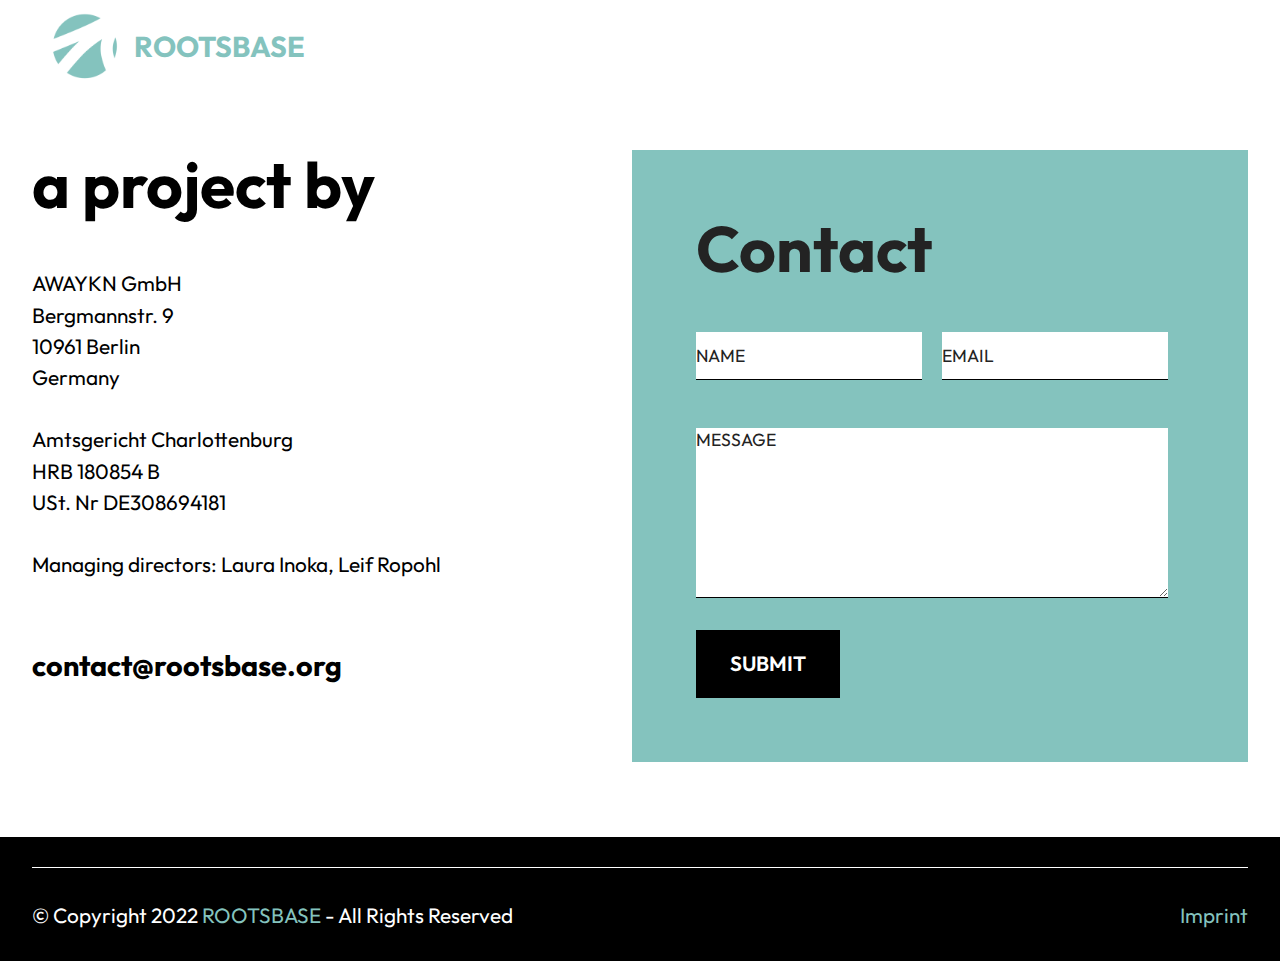
==== commit 5ddb1e87: "corr" ====
--- a/imprint.html
+++ b/imprint.html
@@ -43,7 +43,7 @@
                         <img src="assets/images/nur-kreis-99x99.png" alt="rootsbase - hydroponic gardening" style="height: 4.6rem;">
                     </a>
                 </span>
-                <span class="navbar-caption-wrap"><a class="navbar-caption text-primary display-5" href="#">ROOTSBASE</a></span>
+                <span class="navbar-caption-wrap"><a class="navbar-caption text-primary display-5" href="index.html">ROOTSBASE</a></span>
             </div>
             
             
@@ -59,7 +59,7 @@
             <div class="col-lg-6">
 
                 <h2 class="mbr-section-title align-left mbr-fonts-style mb-5 display-2"><strong>a project by</strong></h2>
-                <p class="mbr-text mbr-fonts-style align-left display-7">awaykn GmbH
+                <p class="mbr-text mbr-fonts-style align-left display-7">AWAYKN GmbH
 <br>Bergmannstr. 9
 <br>10961 Berlin
 <br>Germany
@@ -69,12 +69,12 @@
 <br>USt. Nr DE308694181
 <br>
 <br>Managing directors:  Laura Inoka, Leif Ropohl<br></p>
-                <p class="contacts mbr-fonts-style pt-5 pb-3 align-left display-5"><strong>+49 177 799 99 07<br>contact@rootsbase.org<br></strong></p>
+                <p class="contacts mbr-fonts-style pt-5 pb-3 align-left display-5"><strong>contact@rootsbase.org<br></strong></p>
 
             </div>
             <div class="col-lg-6 mx-auto mbr-form" data-form-type="formoid">
                 <!--Formbuilder Form-->
-                <form action="https://mobirise.eu/" method="POST" class="mbr-form form-with-styler" data-form-title="Form Name"><input type="hidden" name="email" data-form-email="true" value="YdQHSQBgk8QNl/wSrjml9VeU4rzkvcahQTaX4Jbtgd1M3SgH7zpjZCjrYRnxJ6wNFTHvJFSC8l8YqrcV3+sjjbA+9Ew235Za1VnJ/8EFoYJEVMjXPOk8yLLMCjH7YdER.Jt8G+T42H0X4NTObTR8Z7Nn2zdV92CzjZN1xTVUISRgewZSI1/gy0QyWvEZDjWEoQ0S5vCdLX54I0mqhQecukswngM03gS+9ZXPHQIAs7qMO8ukkrBZl1yDUbFhacfDy">
+                <form action="https://mobirise.eu/" method="POST" class="mbr-form form-with-styler" data-form-title="Form Name"><input type="hidden" name="email" data-form-email="true" value="iET+9d88BqwkD2nHQO52cV9+MNduGnd7Y0mmw71sqsAgPjx62YBGOiNpUuYJqPxP+N5YsQnxzRnuDg1ahvoCsPnc10kbIM7YEgEdClpbVOYhpCOOaCUD3uQ0neXfr1AM.d/9mZxR9Q/MIPFUaqg6P+QEOl3PtK8ZknuwnBgDqsh5X9Q5Lj73yYSc277CJtL5eGY3T+3eYPrysVOfTc0+MrTpvzLyNUssPc81+Eo+thOXo0opMPx7Ij8KWxVJlTOqs">
                     <div class="row">
                         <div hidden="hidden" data-form-alert="" class="alert alert-success col-12">Thanks for filling out the form!</div>
                         <div hidden="hidden" data-form-alert-danger="" class="alert alert-danger col-12">Oops...! some
--- a/assets/mobirise/css/mbr-additional.css
+++ b/assets/mobirise/css/mbr-additional.css
@@ -2,7 +2,7 @@
   border-width: 2px;
 }
 body {
-  font-family: Outfit;
+  font-family: 'Outfit', sans-serif;
 }
 .display-1 {
   font-family: 'Outfit', sans-serif;
--- a/assets/mobirise/css/mbr-additional.css
+++ b/assets/mobirise/css/mbr-additional.css
@@ -2,7 +2,7 @@
   border-width: 2px;
 }
 body {
-  font-family: Outfit;
+  font-family: 'Outfit', sans-serif;
 }
 .display-1 {
   font-family: 'Outfit', sans-serif;
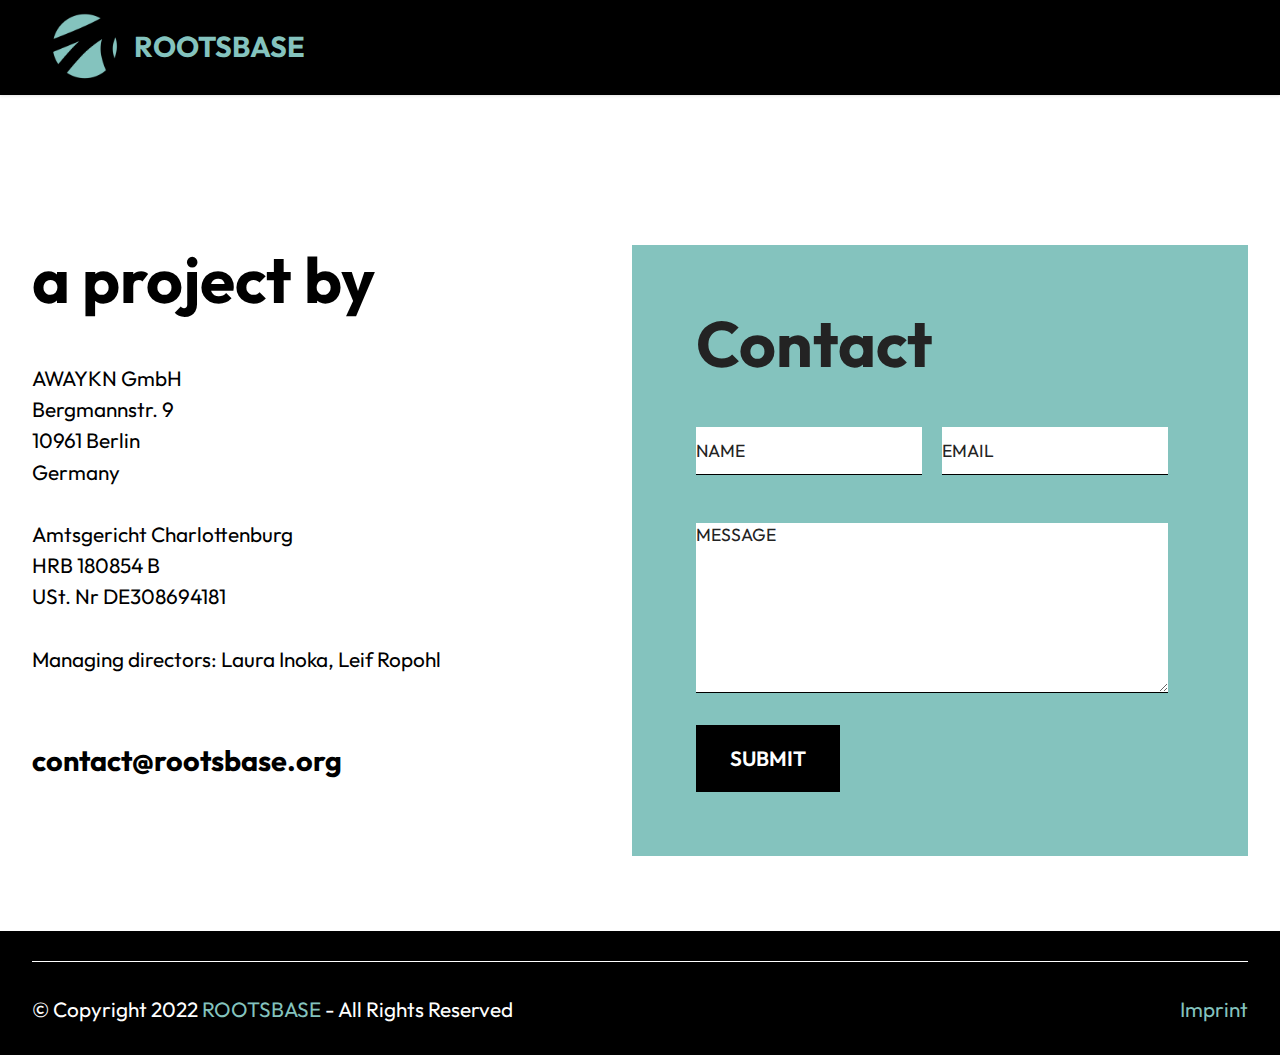
==== commit 29d003a9: "fix" ====
--- a/imprint.html
+++ b/imprint.html
@@ -74,7 +74,7 @@
             </div>
             <div class="col-lg-6 mx-auto mbr-form" data-form-type="formoid">
                 <!--Formbuilder Form-->
-                <form action="https://mobirise.eu/" method="POST" class="mbr-form form-with-styler" data-form-title="Form Name"><input type="hidden" name="email" data-form-email="true" value="iET+9d88BqwkD2nHQO52cV9+MNduGnd7Y0mmw71sqsAgPjx62YBGOiNpUuYJqPxP+N5YsQnxzRnuDg1ahvoCsPnc10kbIM7YEgEdClpbVOYhpCOOaCUD3uQ0neXfr1AM.d/9mZxR9Q/MIPFUaqg6P+QEOl3PtK8ZknuwnBgDqsh5X9Q5Lj73yYSc277CJtL5eGY3T+3eYPrysVOfTc0+MrTpvzLyNUssPc81+Eo+thOXo0opMPx7Ij8KWxVJlTOqs">
+                <form action="https://mobirise.eu/" method="POST" class="mbr-form form-with-styler" data-form-title="Form Name"><input type="hidden" name="email" data-form-email="true" value="HGngZp7AB9k0PW6C3OIyztgATqxCaI7glz3leT13cJ3ZVvre7HxRE6TzkqR7O9as7bhnCRwuJTiZ42KytW4hFyidsJxDrLtwCFe0xgdHip3EqsVEt9nVlVjs8Eb2jhd3.zPyzXgJ4sK1ik8bXYkYT7e3iUjCbKKoD1HKjnftUP52HdW6UEmspX2sQgPUQ0aafS6omOxfDmzpuvr31g888QR3Z6t3mqQDHNKAqJIPInP/iDJNQLn18KRKB+24pMK+w">
                     <div class="row">
                         <div hidden="hidden" data-form-alert="" class="alert alert-success col-12">Thanks for filling out the form!</div>
                         <div hidden="hidden" data-form-alert-danger="" class="alert alert-danger col-12">Oops...! some
--- a/assets/mobirise/css/mbr-additional.css
+++ b/assets/mobirise/css/mbr-additional.css
@@ -671,9 +671,6 @@
 }
 .cid-t0pQmq4nMM .navbar-dropdown {
   position: relative !important;
-}
-.cid-t0pQmq4nMM .navbar-dropdown {
-  position: absolute !important;
 }
 .cid-t0pQmq4nMM .show .link,
 .cid-t0pQmq4nMM .show .mbr-iconfont,
@@ -797,7 +794,8 @@
   min-height: 70px;
   transition: all 0.3s;
   border-bottom: 1px solid transparent;
-  background: rgba(0, 0, 0, 0);
+  box-shadow: 0 1px 3px 0 rgba(0, 0, 0, 0.1);
+  background: #000000;
 }
 .cid-t0pQmq4nMM .navbar.opened {
   transition: all 0.3s;
@@ -1229,9 +1227,6 @@
 }
 .cid-tajoicP1tV .navbar-dropdown {
   position: relative !important;
-}
-.cid-tajoicP1tV .navbar-dropdown {
-  position: absolute !important;
 }
 .cid-tajoicP1tV .show .link,
 .cid-tajoicP1tV .show .mbr-iconfont,
@@ -1355,7 +1350,8 @@
   min-height: 70px;
   transition: all 0.3s;
   border-bottom: 1px solid transparent;
-  background: rgba(0, 0, 0, 0);
+  box-shadow: 0 1px 3px 0 rgba(0, 0, 0, 0.1);
+  background: #000000;
 }
 .cid-tajoicP1tV .navbar.opened {
   transition: all 0.3s;
--- a/assets/mobirise/css/mbr-additional.css
+++ b/assets/mobirise/css/mbr-additional.css
@@ -671,9 +671,6 @@
 }
 .cid-t0pQmq4nMM .navbar-dropdown {
   position: relative !important;
-}
-.cid-t0pQmq4nMM .navbar-dropdown {
-  position: absolute !important;
 }
 .cid-t0pQmq4nMM .show .link,
 .cid-t0pQmq4nMM .show .mbr-iconfont,
@@ -797,7 +794,8 @@
   min-height: 70px;
   transition: all 0.3s;
   border-bottom: 1px solid transparent;
-  background: rgba(0, 0, 0, 0);
+  box-shadow: 0 1px 3px 0 rgba(0, 0, 0, 0.1);
+  background: #000000;
 }
 .cid-t0pQmq4nMM .navbar.opened {
   transition: all 0.3s;
@@ -1229,9 +1227,6 @@
 }
 .cid-tajoicP1tV .navbar-dropdown {
   position: relative !important;
-}
-.cid-tajoicP1tV .navbar-dropdown {
-  position: absolute !important;
 }
 .cid-tajoicP1tV .show .link,
 .cid-tajoicP1tV .show .mbr-iconfont,
@@ -1355,7 +1350,8 @@
   min-height: 70px;
   transition: all 0.3s;
   border-bottom: 1px solid transparent;
-  background: rgba(0, 0, 0, 0);
+  box-shadow: 0 1px 3px 0 rgba(0, 0, 0, 0.1);
+  background: #000000;
 }
 .cid-tajoicP1tV .navbar.opened {
   transition: all 0.3s;
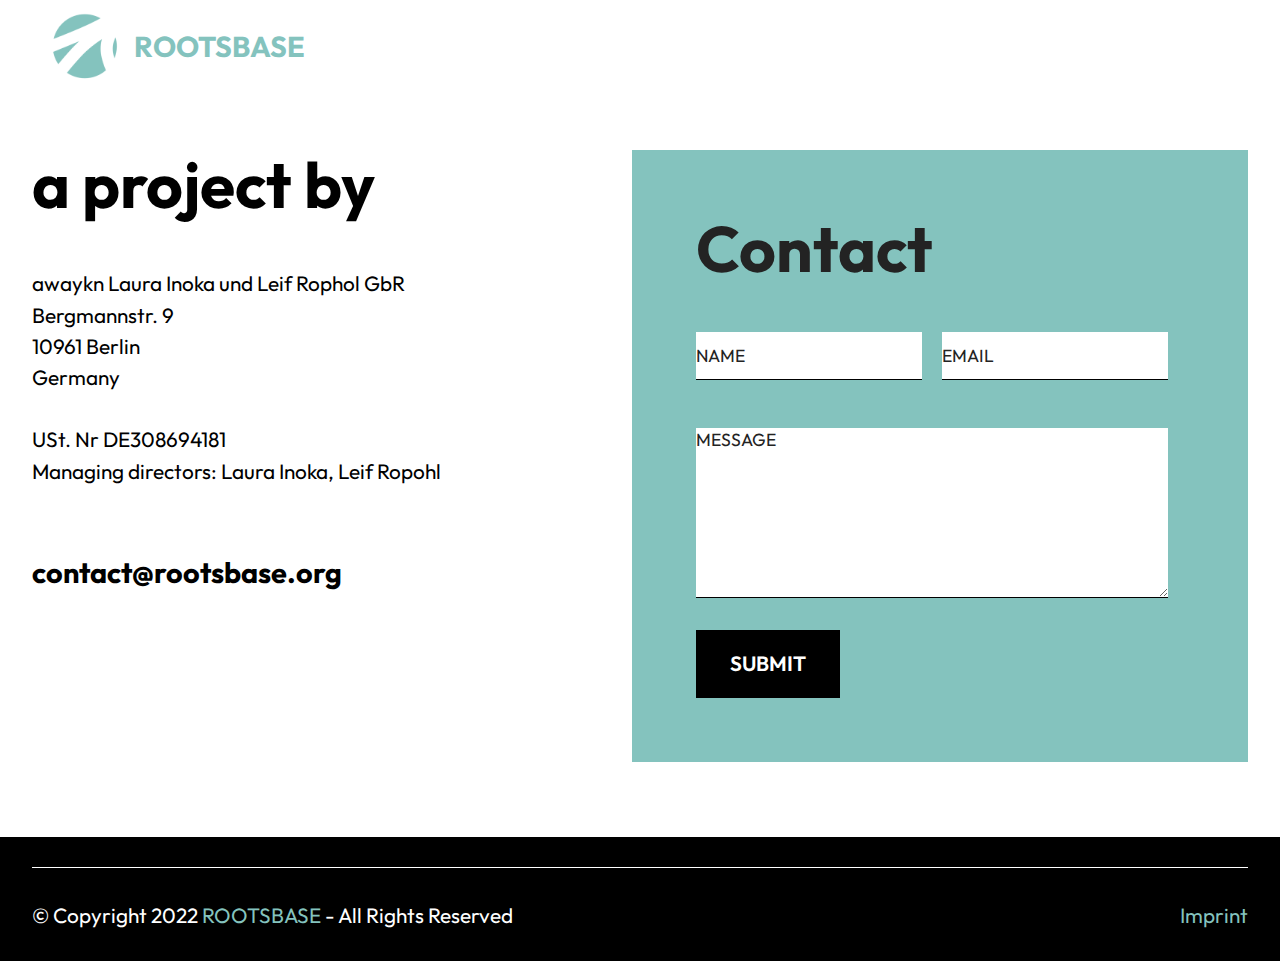
==== commit 6defecaf: "imprint" ====
--- a/imprint.html
+++ b/imprint.html
@@ -18,6 +18,7 @@
   <link rel="stylesheet" href="assets/bootstrap/css/bootstrap.min.css">
   <link rel="stylesheet" href="assets/bootstrap/css/bootstrap-grid.min.css">
   <link rel="stylesheet" href="assets/bootstrap/css/bootstrap-reboot.min.css">
+  <link rel="stylesheet" href="assets/popup-overlay-plugin/style.css">
   <link rel="stylesheet" href="assets/dropdown/css/style.css">
   <link rel="stylesheet" href="assets/socicon/css/styles.css">
   <link rel="stylesheet" href="assets/theme/css/style.css">
@@ -59,22 +60,18 @@
             <div class="col-lg-6">
 
                 <h2 class="mbr-section-title align-left mbr-fonts-style mb-5 display-2"><strong>a project by</strong></h2>
-                <p class="mbr-text mbr-fonts-style align-left display-7">AWAYKN GmbH
-<br>Bergmannstr. 9
+                <p class="mbr-text mbr-fonts-style align-left display-7">awaykn Laura Inoka und Leif Rophol GbR<br>Bergmannstr. 9
 <br>10961 Berlin
 <br>Germany
 <br>
-<br>Amtsgericht Charlottenburg
-<br>HRB 180854 B
 <br>USt. Nr DE308694181
-<br>
 <br>Managing directors:  Laura Inoka, Leif Ropohl<br></p>
                 <p class="contacts mbr-fonts-style pt-5 pb-3 align-left display-5"><strong>contact@rootsbase.org<br></strong></p>
 
             </div>
             <div class="col-lg-6 mx-auto mbr-form" data-form-type="formoid">
                 <!--Formbuilder Form-->
-                <form action="https://mobirise.eu/" method="POST" class="mbr-form form-with-styler" data-form-title="Form Name"><input type="hidden" name="email" data-form-email="true" value="HGngZp7AB9k0PW6C3OIyztgATqxCaI7glz3leT13cJ3ZVvre7HxRE6TzkqR7O9as7bhnCRwuJTiZ42KytW4hFyidsJxDrLtwCFe0xgdHip3EqsVEt9nVlVjs8Eb2jhd3.zPyzXgJ4sK1ik8bXYkYT7e3iUjCbKKoD1HKjnftUP52HdW6UEmspX2sQgPUQ0aafS6omOxfDmzpuvr31g888QR3Z6t3mqQDHNKAqJIPInP/iDJNQLn18KRKB+24pMK+w">
+                <form action="https://mobirise.eu/" method="POST" class="mbr-form form-with-styler" data-form-title="Form Name"><input type="hidden" name="email" data-form-email="true" value="uOvk5vXaQoN5O1oK+M8D5/P6PvZxBeOYfXxPwpN+VUb3CBoJtq0rbJZmlbb8WvM2huFzczUgjUV8GXnlOUyCQg5w20sCQOGyj5Toc04sp1EuJyUjsvJTpAKcWoCdfAPR.CF55GHnDCwkhvDReSmqpFf8wwJ4zT063klWrKK2qeznee1P77fsqbEMW+9cC5CzQ/23MiAWzRWTKitF/bdcs1yoySduEASl3JIBhAmqlhfbZY5mVQYOupPGhG8ARpbVU">
                     <div class="row">
                         <div hidden="hidden" data-form-alert="" class="alert alert-success col-12">Thanks for filling out the form!</div>
                         <div hidden="hidden" data-form-alert-danger="" class="alert alert-danger col-12">Oops...! some
--- a/assets/popup-overlay-plugin/style.css
+++ b/assets/popup-overlay-plugin/style.css
@@ -0,0 +1,3 @@
+html.is-builder .modal-backdrop.show {
+    display: none !important;
+}--- a/assets/mobirise/css/mbr-additional.css
+++ b/assets/mobirise/css/mbr-additional.css
@@ -1228,6 +1228,9 @@
 .cid-tajoicP1tV .navbar-dropdown {
   position: relative !important;
 }
+.cid-tajoicP1tV .navbar-dropdown {
+  position: absolute !important;
+}
 .cid-tajoicP1tV .show .link,
 .cid-tajoicP1tV .show .mbr-iconfont,
 .cid-tajoicP1tV .show .phone {
@@ -1350,8 +1353,7 @@
   min-height: 70px;
   transition: all 0.3s;
   border-bottom: 1px solid transparent;
-  box-shadow: 0 1px 3px 0 rgba(0, 0, 0, 0.1);
-  background: #000000;
+  background: rgba(0, 0, 0, 0);
 }
 .cid-tajoicP1tV .navbar.opened {
   transition: all 0.3s;
--- a/assets/mobirise/css/mbr-additional.css
+++ b/assets/mobirise/css/mbr-additional.css
@@ -1228,6 +1228,9 @@
 .cid-tajoicP1tV .navbar-dropdown {
   position: relative !important;
 }
+.cid-tajoicP1tV .navbar-dropdown {
+  position: absolute !important;
+}
 .cid-tajoicP1tV .show .link,
 .cid-tajoicP1tV .show .mbr-iconfont,
 .cid-tajoicP1tV .show .phone {
@@ -1350,8 +1353,7 @@
   min-height: 70px;
   transition: all 0.3s;
   border-bottom: 1px solid transparent;
-  box-shadow: 0 1px 3px 0 rgba(0, 0, 0, 0.1);
-  background: #000000;
+  background: rgba(0, 0, 0, 0);
 }
 .cid-tajoicP1tV .navbar.opened {
   transition: all 0.3s;
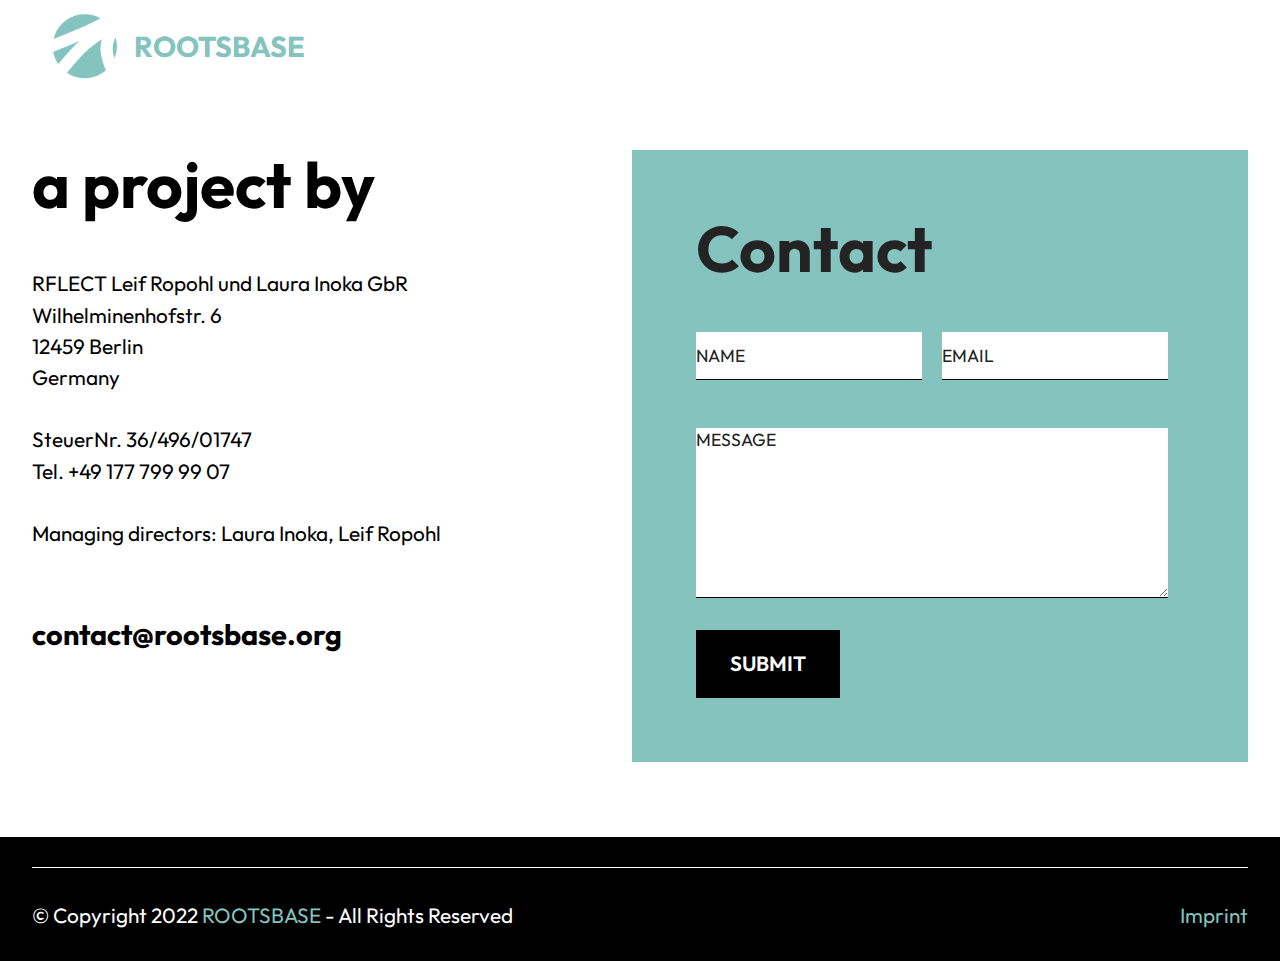
==== commit 62c011a0: "imprint update" ====
--- a/imprint.html
+++ b/imprint.html
@@ -60,18 +60,19 @@
             <div class="col-lg-6">
 
                 <h2 class="mbr-section-title align-left mbr-fonts-style mb-5 display-2"><strong>a project by</strong></h2>
-                <p class="mbr-text mbr-fonts-style align-left display-7">awaykn Laura Inoka und Leif Rophol GbR<br>Bergmannstr. 9
-<br>10961 Berlin
+                <p class="mbr-text mbr-fonts-style align-left display-7">RFLECT Leif Ropohl und Laura Inoka GbR
+<br>Wilhelminenhofstr. 6
+<br>12459 Berlin
 <br>Germany
 <br>
-<br>USt. Nr DE308694181
-<br>Managing directors:  Laura Inoka, Leif Ropohl<br></p>
+<br>SteuerNr. 36/496/01747
+<br>Tel. +49 177 799 99 07<br><br>Managing directors:  Laura Inoka, Leif Ropohl<br></p>
                 <p class="contacts mbr-fonts-style pt-5 pb-3 align-left display-5"><strong>contact@rootsbase.org<br></strong></p>
 
             </div>
             <div class="col-lg-6 mx-auto mbr-form" data-form-type="formoid">
                 <!--Formbuilder Form-->
-                <form action="https://mobirise.eu/" method="POST" class="mbr-form form-with-styler" data-form-title="Form Name"><input type="hidden" name="email" data-form-email="true" value="uOvk5vXaQoN5O1oK+M8D5/P6PvZxBeOYfXxPwpN+VUb3CBoJtq0rbJZmlbb8WvM2huFzczUgjUV8GXnlOUyCQg5w20sCQOGyj5Toc04sp1EuJyUjsvJTpAKcWoCdfAPR.CF55GHnDCwkhvDReSmqpFf8wwJ4zT063klWrKK2qeznee1P77fsqbEMW+9cC5CzQ/23MiAWzRWTKitF/bdcs1yoySduEASl3JIBhAmqlhfbZY5mVQYOupPGhG8ARpbVU">
+                <form action="https://mobirise.eu/" method="POST" class="mbr-form form-with-styler" data-form-title="Form Name"><input type="hidden" name="email" data-form-email="true" value="Q9nf+OCzSTlY9LQtnKcbBF+u84+7LR46Em44sjawotDxyu1fxf7mDq7GEE7P+dEN+eEy+BQ0Y2k+SjwFTIxV1545t2YbF3P9xerlzeEdbpnsTh/cD9EJMf1onmOB2syB.lPeHUc3m/scCjqNDbPXzNRPyR0Y5e8VfYan1IQZzYNwk+ZRwSjs7/dCwaXTBybHbrohtkgIVPs4bT7fM3wyjS81x6oNimCXYZGH93S0v37Lb9xUD4wNim/Y3+zgTJcUL">
                     <div class="row">
                         <div hidden="hidden" data-form-alert="" class="alert alert-success col-12">Thanks for filling out the form!</div>
                         <div hidden="hidden" data-form-alert-danger="" class="alert alert-danger col-12">Oops...! some
